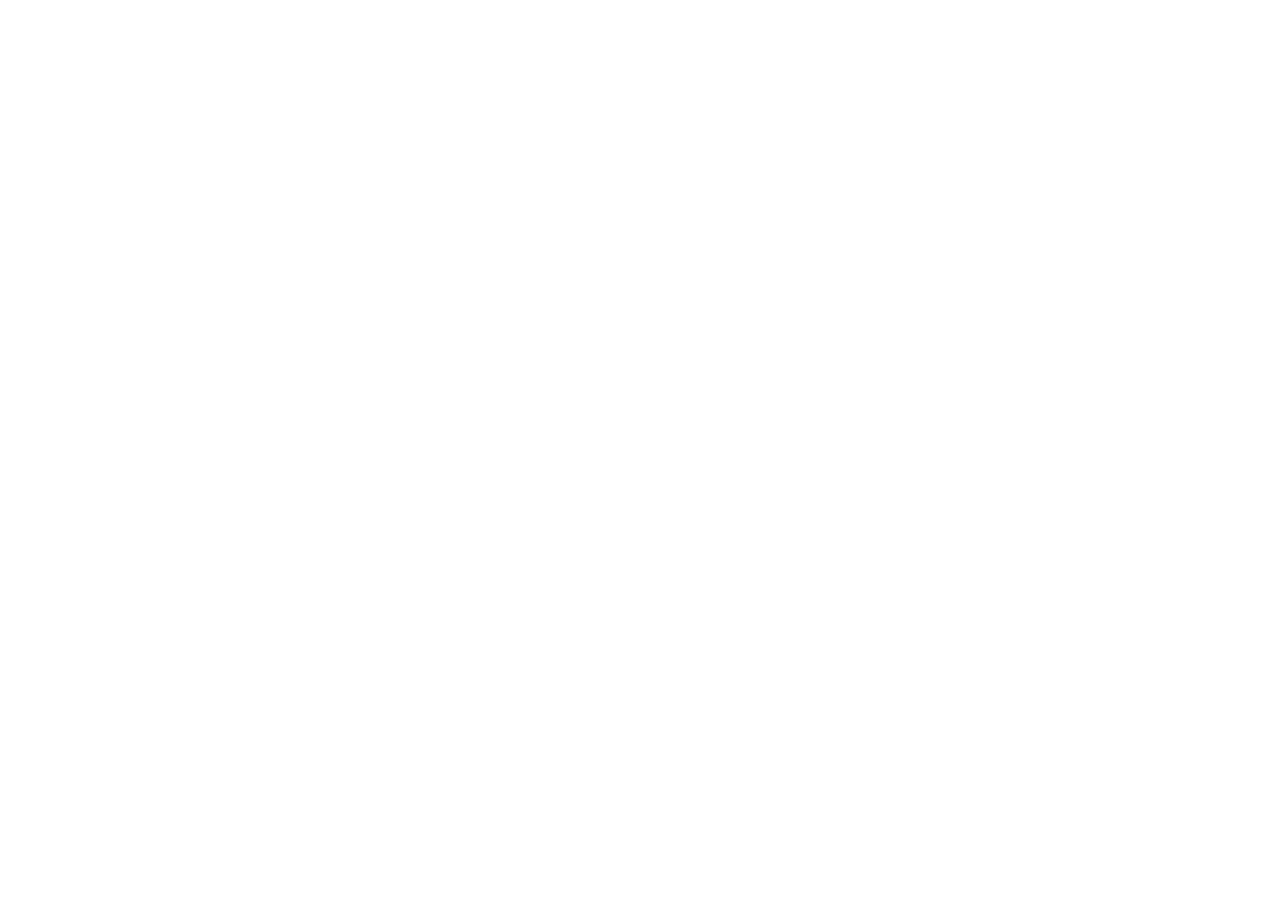
==== catalog.html @ 0eb2e056 "Создана страница каталога" ====
<!DOCTYPE html>
<html lang="ru">
<head>
    <meta charset="UTF-8">
    <title>Техномарт | Каталог</title>
</head>
<body>
    <header>

    </header>
    <main>

    </main>
    <footer>
        
    </footer>
</body>
</html>
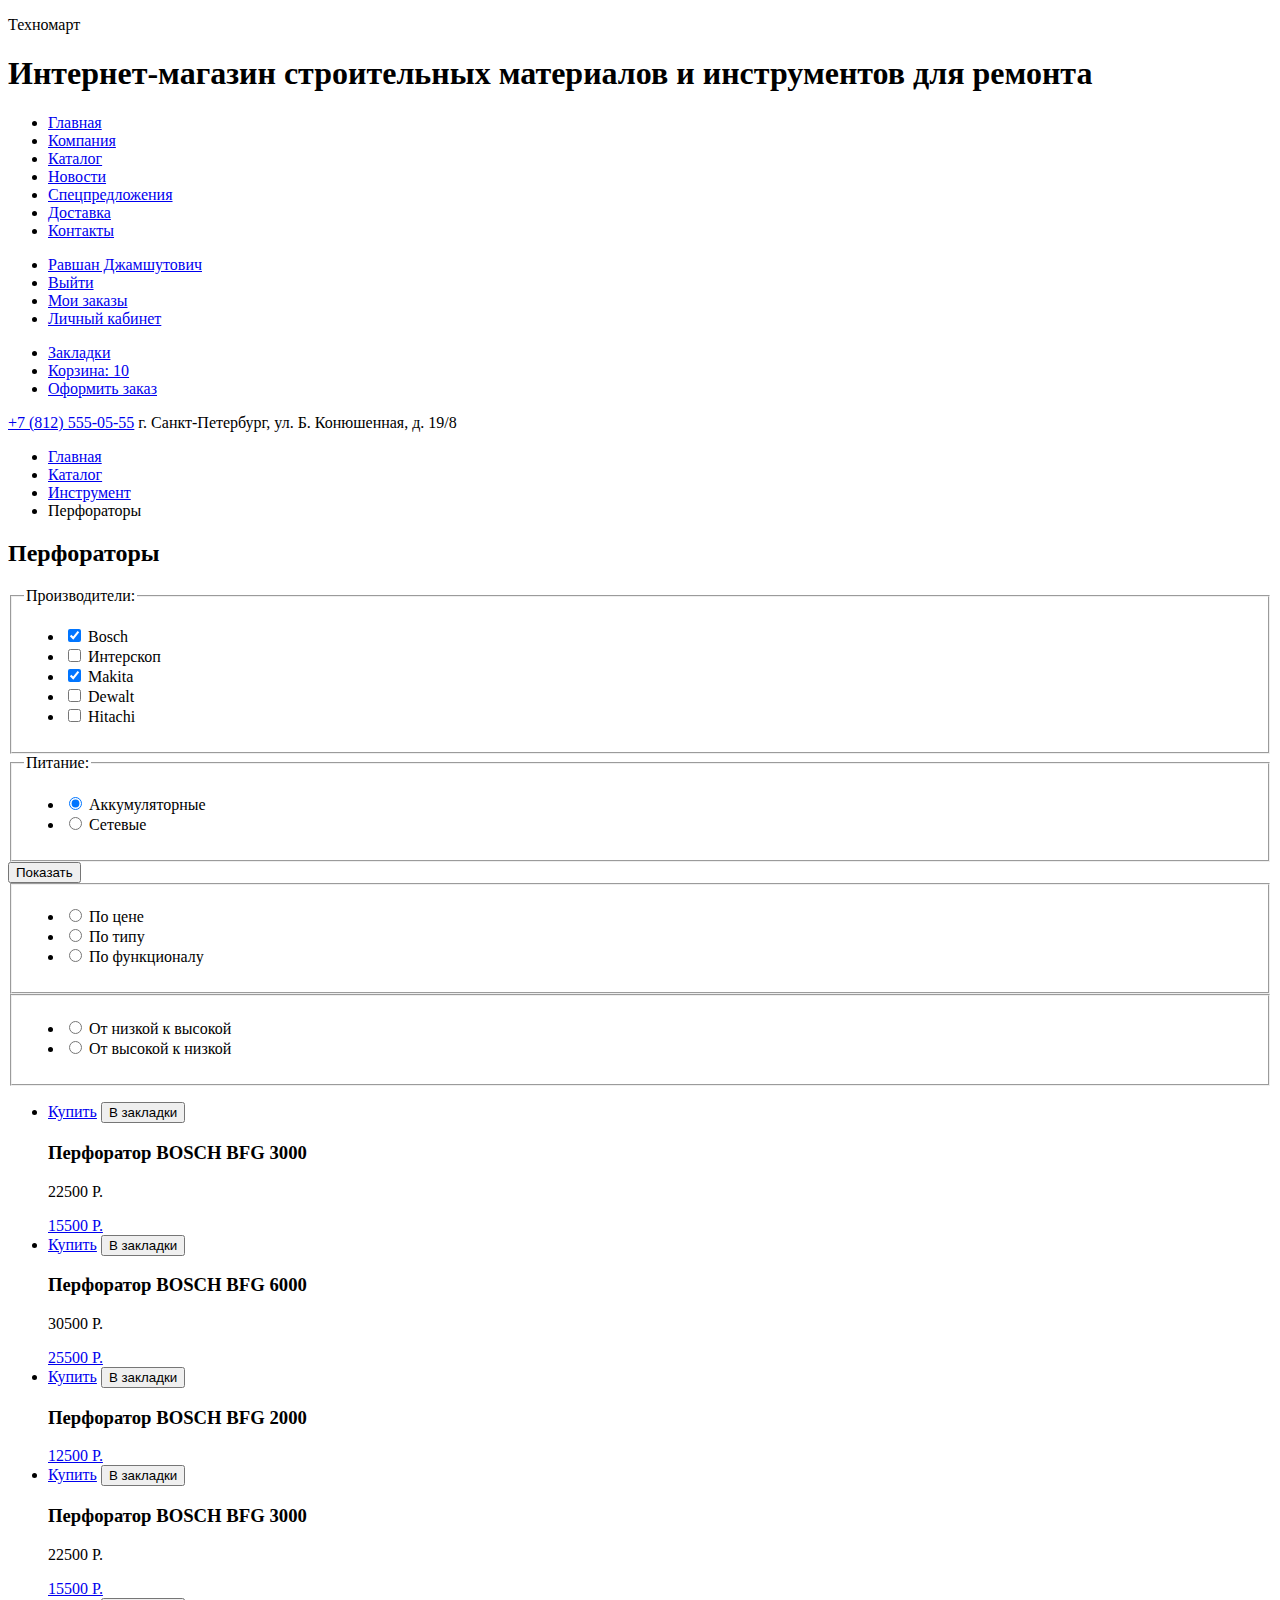
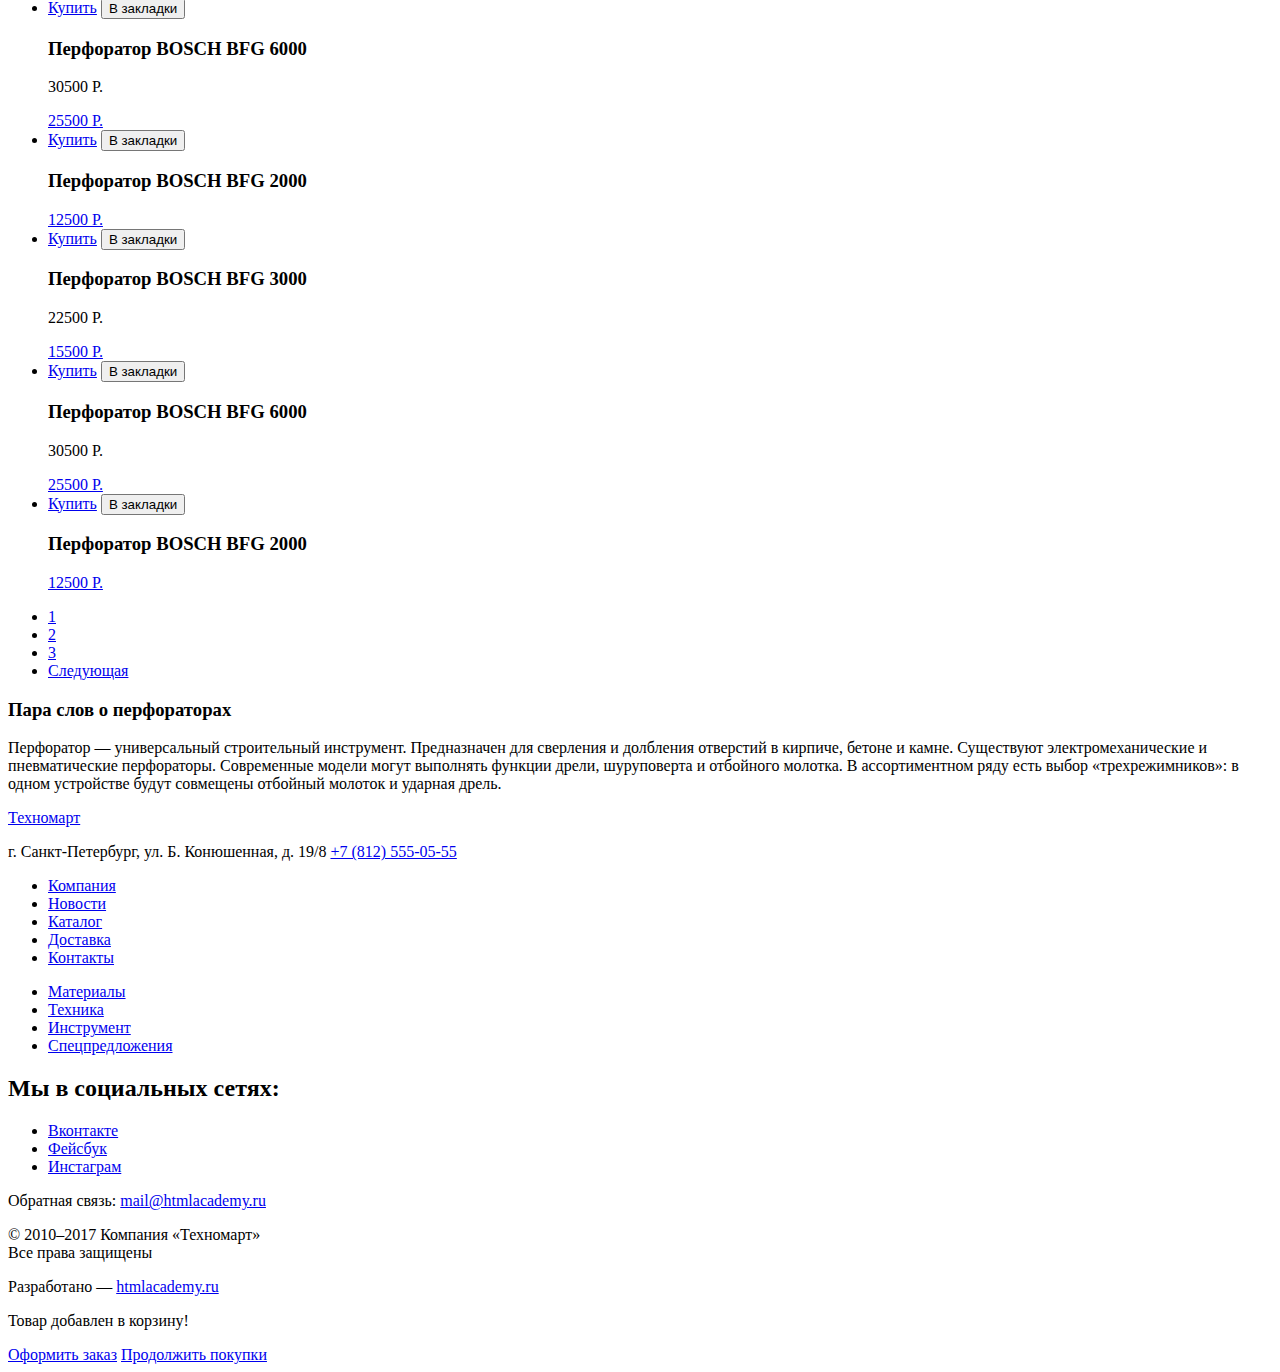
==== commit e00380a8: "Размечен каталог и модельные окна" ====
--- a/catalog.html
+++ b/catalog.html
@@ -1,18 +1,241 @@
 <!DOCTYPE html>
 <html lang="ru">
 <head>
-    <meta charset="UTF-8">
-    <title>Техномарт | Каталог</title>
+  <meta charset="UTF-8">
+  <title>Техномарт | Каталог</title>
 </head>
 <body>
-    <header>
-
-    </header>
-    <main>
-
-    </main>
-    <footer>
-        
+  <header>
+    <p>Техномарт</p> 
+    <h1 class="main-title">Интернет-магазин строительных материалов и инструментов для ремонта</h1> 
+    <!-- Search -->
+    <nav class="main-navigation">
+      <ul class="site-navigation">
+        <li class="site-navigation-item"><a href="index.html">Главная</a></li>
+        <li class="site-navigation-item"><a href="#">Компания</a></li>
+        <li class="site-navigation-item"><a href="#">Каталог</a></li>
+        <li class="site-navigation-item"><a href="#">Новости</a></li>
+        <li class="site-navigation-item"><a href="#">Спецпредложения</a></li>
+        <li class="site-navigation-item"><a href="#">Доставка</a></li>
+        <li class="site-navigation-item"><a href="#">Контакты</a></li>
+      </ul>
+      <ul class="user-navigation">
+        <li class="user-navigation-item"><a href="#">Равшан Джамшутович</a></li>
+        <li class="user-navigation-item"><a href="#">Выйти</a></li>
+        <li class="user-navigation-item"><a href="#">Мои заказы</a></li>
+        <li class="user-navigation-item"><a href="#">Личный кабинет</a></li>
+      </ul>
+      <ul class="shop-navigation">
+        <li class="shop-navigation-item"><a class="bookmarks" href="#">Закладки</a></li>
+        <li class="shop-navigation-item"><a class="basket-full" href="#">Корзина: 10</a></li>
+        <li class="shop-navigation-item"><a class="order" href="#">Оформить заказ</a></li>
+      </ul>
+    </nav>
+    <p class="header-contacts">
+        <a href="tel:+78125550555">+7 (812) 555-05-55</a>
+        г. Санкт-Петербург, ул. Б. Конюшенная, д. 19/8
+    </p>
+  </header>  
+  <main>
+    <ul class="breadcrumbs">
+      <li><a href="index.html"><span class="visually-hidden">Главная</span></a></li>
+      <li><a href="#">Каталог</a></li>
+      <li><a href="#">Инструмент</a></li>
+      <li>Перфораторы</li>
+    </ul>
+    <h2>Перфораторы</h2>
+    <form class="filter" action="https://echo.htmlacademy.ru" method="GET">
+      <fieldset class="filter-item filter-item-brands">
+        <legend>Производители:</legend>
+        <ul>
+          <li class="filter-option">
+            <input id="filter-bosch" class="input filter-input filter-input-checkbox" name="bosch" type="checkbox" checked>
+            <label class="label" for="filter-bosch">Bosch</label>
+          </li>
+          <li class="filter-option">
+            <input id="filter-interscop" class="input filter-input filter-input-checkbox" name="interscop" type="checkbox">
+            <label class="label" for="filter-interscop">Интерскоп</label>
+          </li>
+          <li class="filter-option">
+            <input id="filter-makita" class="input filter-input filter-input-checkbox" name="makita" type="checkbox" checked>
+            <label class="label" for="filter-makita">Makita</label>
+          </li>
+          <li class="filter-option">
+            <input id="filter-dewalt" class="input filter-input filter-input-checkbox" name="dewalt" type="checkbox">
+            <label class="label" for="filter-dewalt">Dewalt</label>
+          </li>
+          <li class="filter-option">
+            <input id="filter-hitachi" class="input filter-input filter-input-checkbox" name="hitachi" type="checkbox">
+            <label class="label" for="filter-hitachi">Hitachi</label>
+          </li>
+        </ul>
+      </fieldset>
+      <fieldset class="filter-item filter-item-power-src">
+        <legend>Питание:</legend>
+        <ul>
+          <li class="filter-option">
+            <input id="filter-battery" class="input filter-input filter-input-radio" name="power-src" value="battery" type="radio" checked>
+            <label for="filter-battery">Аккумуляторные</label>
+          </li>
+          <li class="filter-option">
+            <input id="filter-grid" class="input filter-input filter-input-radio" name="power-src" value="grid" type="radio">
+            <label for="filter-grid">Сетевые</label>
+          </li>
+        </ul>
+      </fieldset>
+      <button class="button filter-button">Показать</button>
+    </form>
+    <form class="sorting" action="https://echo.htmlacademy.ru" method="GET">
+      <fieldset class="sorting-item sorting-item-base">
+        <ul>
+          <li class="sorting-option">
+            <input id="sorting-price" class="input sorting-input" name="base" value="price" type="radio">
+            <label for="sorting-price">По цене</label>
+          </li>
+          <li class="sorting-option">
+            <input id="sorting-type" class="input sorting-input" name="base" value="type" type="radio">
+            <label for="sorting-type">По типу</label>
+          </li>
+          <li class="sorting-option">
+            <input id="sorting-function" class="input sorting-input" name="base" value="function" type="radio">
+            <label for="sorting-function">По функционалу</label>
+          </li>
+        </ul>
+      </fieldset>
+      <fieldset>
+        <ul>
+          <li class="sorting-option">
+            <input id="sorting-lth" class="input sorting-input" name="rate" value="lth" type="radio">
+            <label for="sorting-lth">От низкой к высокой</label>
+          </li>
+          <li class="sorting-option">
+            <input id="sorting-htl" class="input sorting-input" name="rate" value="htl" type="radio">
+            <label for="sorting-htl">От высокой к низкой</label>
+          </li>
+        </ul>
+      </fieldset>
+    </form>
+    <section class="catalog">  
+      <ul class="catalog-list">
+        <li class="catalog-item catalog-item-sail">
+          <a href="#">Купить</a>
+          <button>В закладки</button>
+          <img src="#" alt="">
+          <h3>Перфоратор BOSCH BFG 3000</h3>
+          <p>22500 Р.</p>
+          <a href="#">15500 Р.</a>
+        </li>
+        <li class="catalog-item catalog-item-sail">
+          <a href="#">Купить</a>
+          <button>В закладки</button>
+          <img src="#" alt=""><h3>Перфоратор BOSCH BFG 6000</h3>
+          <p>30500 Р.</p>
+          <a href="#">25500 Р.</a>
+        </li>
+        <li class="catalog-item catalog-item-new">
+          <a href="#">Купить</a>
+          <button>В закладки</button>
+          <img src="#" alt="">
+          <h3>Перфоратор BOSCH BFG 2000</h3>
+          <a href="#">12500 Р.</a>
+        </li>
+        <li class="catalog-item catalog-item-sail">
+          <a href="#">Купить</a>
+          <button>В закладки</button>
+          <img src="#" alt="">
+          <h3>Перфоратор BOSCH BFG 3000</h3>
+          <p>22500 Р.</p>
+          <a href="#">15500 Р.</a>
+      </li>
+        <li class="catalog-item catalog-item-sail catalog-item-new">
+          <a href="#">Купить</a>
+          <button>В закладки</button>
+          <img src="#" alt=""><h3>Перфоратор BOSCH BFG 6000</h3>
+          <p>30500 Р.</p>
+          <a href="#">25500 Р.</a>
+        </li>
+        <li class="catalog-item">
+          <a href="#">Купить</a>
+          <button>В закладки</button>
+          <img src="#" alt="">
+          <h3>Перфоратор BOSCH BFG 2000</h3>
+          <a href="#">12500 Р.</a>
+        </li>
+        <li class="catalog-item catalog-item-sail catalog-item-new">
+          <a href="#">Купить</a>
+          <button>В закладки</button>
+          <img src="#" alt="">
+          <h3>Перфоратор BOSCH BFG 3000</h3>
+          <p>22500 Р.</p>
+          <a href="#">15500 Р.</a>
+        </li>
+        <li class="catalog-item catalog-item-sail">
+          <a href="#">Купить</a>
+          <button>В закладки</button>
+          <img src="#" alt=""><h3>Перфоратор BOSCH BFG 6000</h3>
+          <p>30500 Р.</p>
+          <a href="#">25500 Р.</a>
+        </li>
+        <li class="catalog-item catalog-item-new">
+        <a href="#">Купить</a>
+        <button>В закладки</button>
+        <img src="#" alt="">
+        <h3>Перфоратор BOSCH BFG 2000</h3>
+        <a href="#">12500 Р.</a>
+        </li>
+      </ul>
+      <ul class="pagination">
+        <li class="pagination-item"><a href="#">1</a></li>
+        <li class="pagination-item"><a href="#">2</a></li>
+        <li class="pagination-item"><a href="#">3</a></li>
+        <li class="pagination-item"><a href="#">Следующая</a></li>
+      </ul>
+    </section>    
+    <article class="catalog-page-description perforators">
+      <h3>Пара слов о перфораторах</h3>
+      <p>Перфоратор — универсальный строительный инструмент. Предназначен для сверления и долбления отверстий в кирпиче, бетоне и камне. Существуют электромеханические и пневматические перфораторы. Современные модели могут выполнять функции дрели, шуруповерта и отбойного молотка. В ассортиментном ряду есть выбор «трехрежимников»: в одном устройстве будут совмещены отбойный молоток и ударная дрель.</p>
+    </article>
+  </main>
+  <footer>
+      <a href="index.html">Техномарт</a>
+      <p class="header-contacts">
+        г. Санкт-Петербург, ул. Б. Конюшенная, д. 19/8
+        <a href="tel:+78125550555">+7 (812) 555-05-55</a>
+      </p>
+      <ul class="footer-navigation-main">
+        <li class="footer-navigation-main-item"><a href="#">Компания</a></li>
+        <li class="footer-navigation-main-item"><a href="#">Новости</a></li>
+        <li class="footer-navigation-main-item"><a href="#">Каталог</a></li>
+        <li class="footer-navigation-main-item"><a href="#">Доставка</a></li>
+        <li class="footer-navigation-main-item"><a href="#">Контакты</a></li>
+      </ul>
+      <ul class="footer-navigation-highlights">
+        <li class="footer-navigation-highlights-item"><a href="#">Материалы</a></li>
+        <li class="footer-navigation-highlights-item"><a href="#">Техника</a></li>
+        <li class="footer-navigation-highlights-item"><a href="#">Инструмент</a></li>
+        <li class="footer-navigation-highlights-item"><a href="#">Спецпредложения</a></li>
+      </ul>
+      <section class="footer-socials">
+        <h2>Мы в социальных сетях:</h2>
+        <ul class="footer-socials-list">
+          <li class="footer-socials-item"><a href="#">Вконтакте</a></li>
+          <li class="footer-socials-item"><a href="#">Фейсбук</a></li>
+          <li class="footer-socials-item"><a href="#">Инстаграм</a></li>
+        </ul>
+      </section>
+      <p>
+        Обратная связь: <a href="mailto:mail@htmlacademy.ru">mail@htmlacademy.ru</a>
+      </p>
+      <p class="footer-copyright">
+          © 2010–2017 Компания «Техномарт»<br>
+          Все права защищены
+      </p>
+      <p>Разработано — <a href="https://htmlacademy.ru/intensive/htmlcss">htmlacademy.ru</a></p>
     </footer>
+    <section class="modal modal-added-good">
+      <p>Товар добавлен в корзину!</p>
+      <a href="#">Оформить заказ</a>
+      <a href="catalog.html">Продолжить покупки</a>
+    </section>
 </body>
 </html>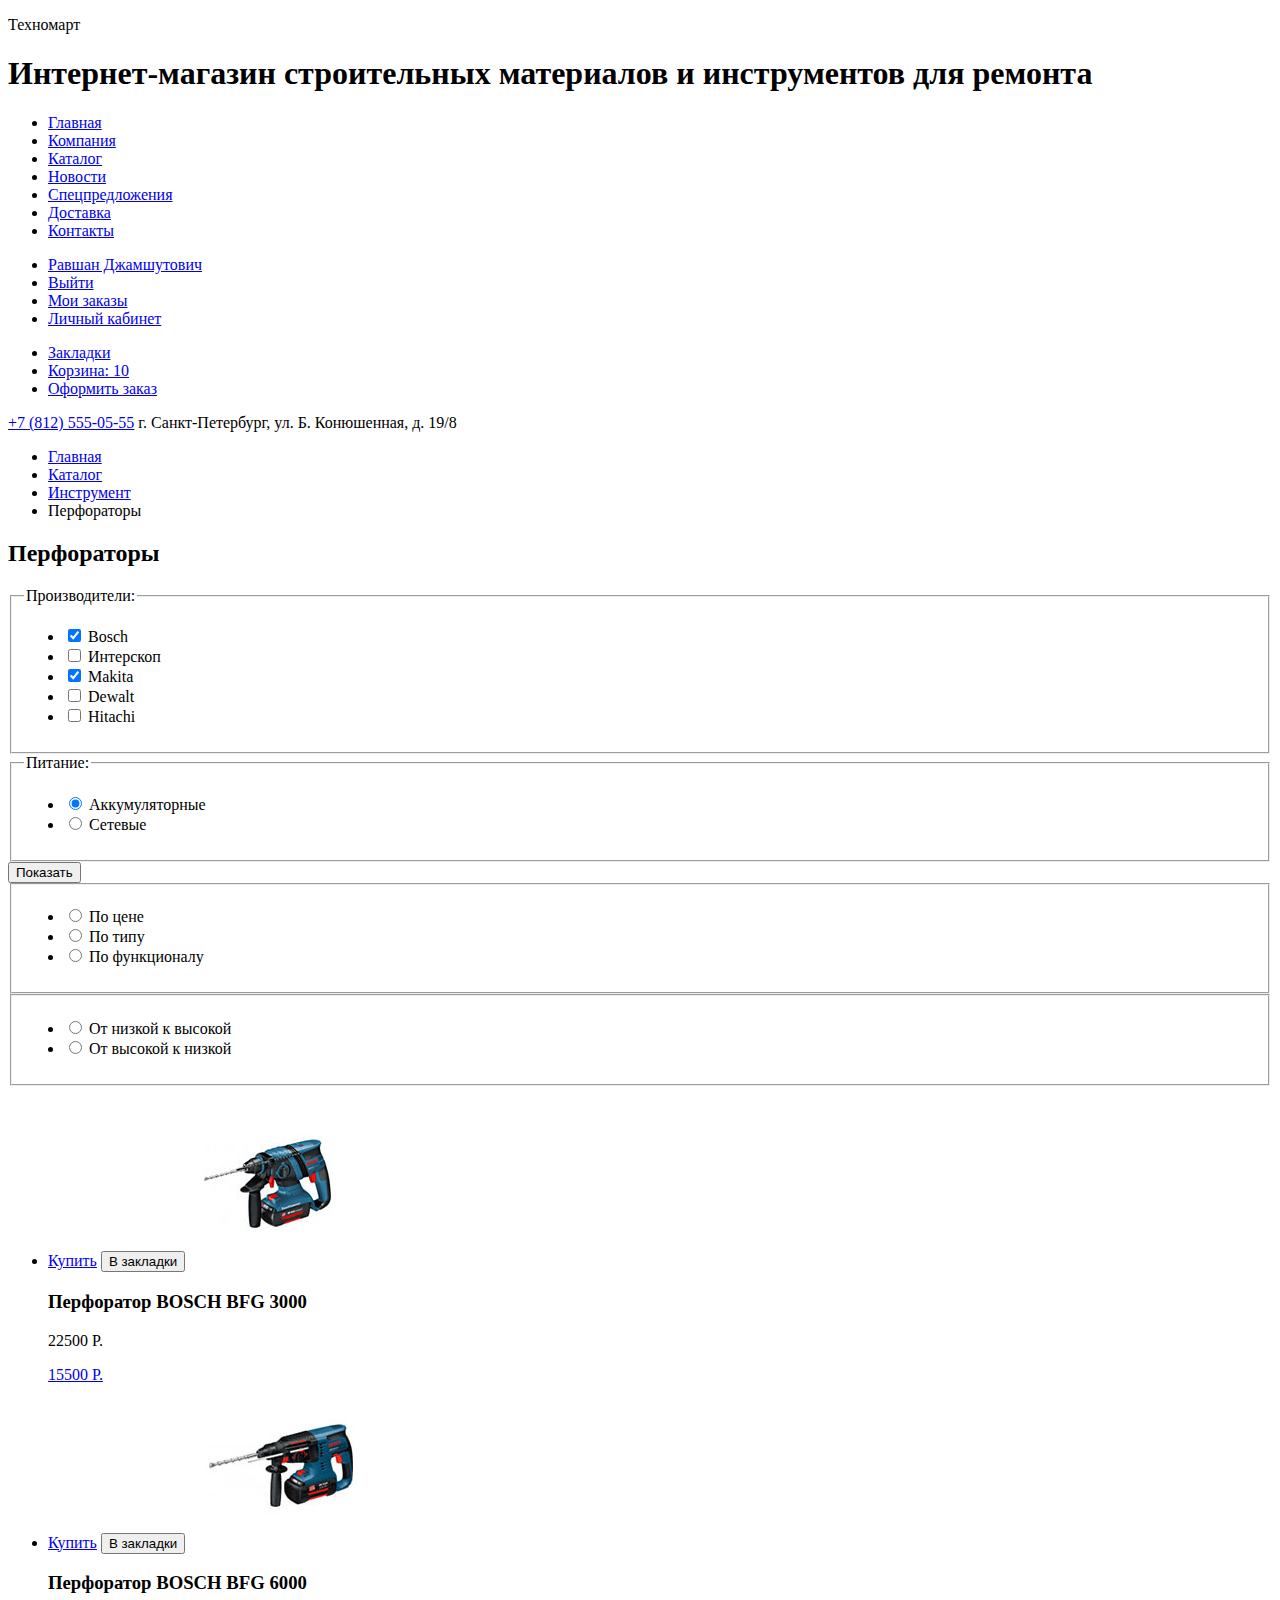
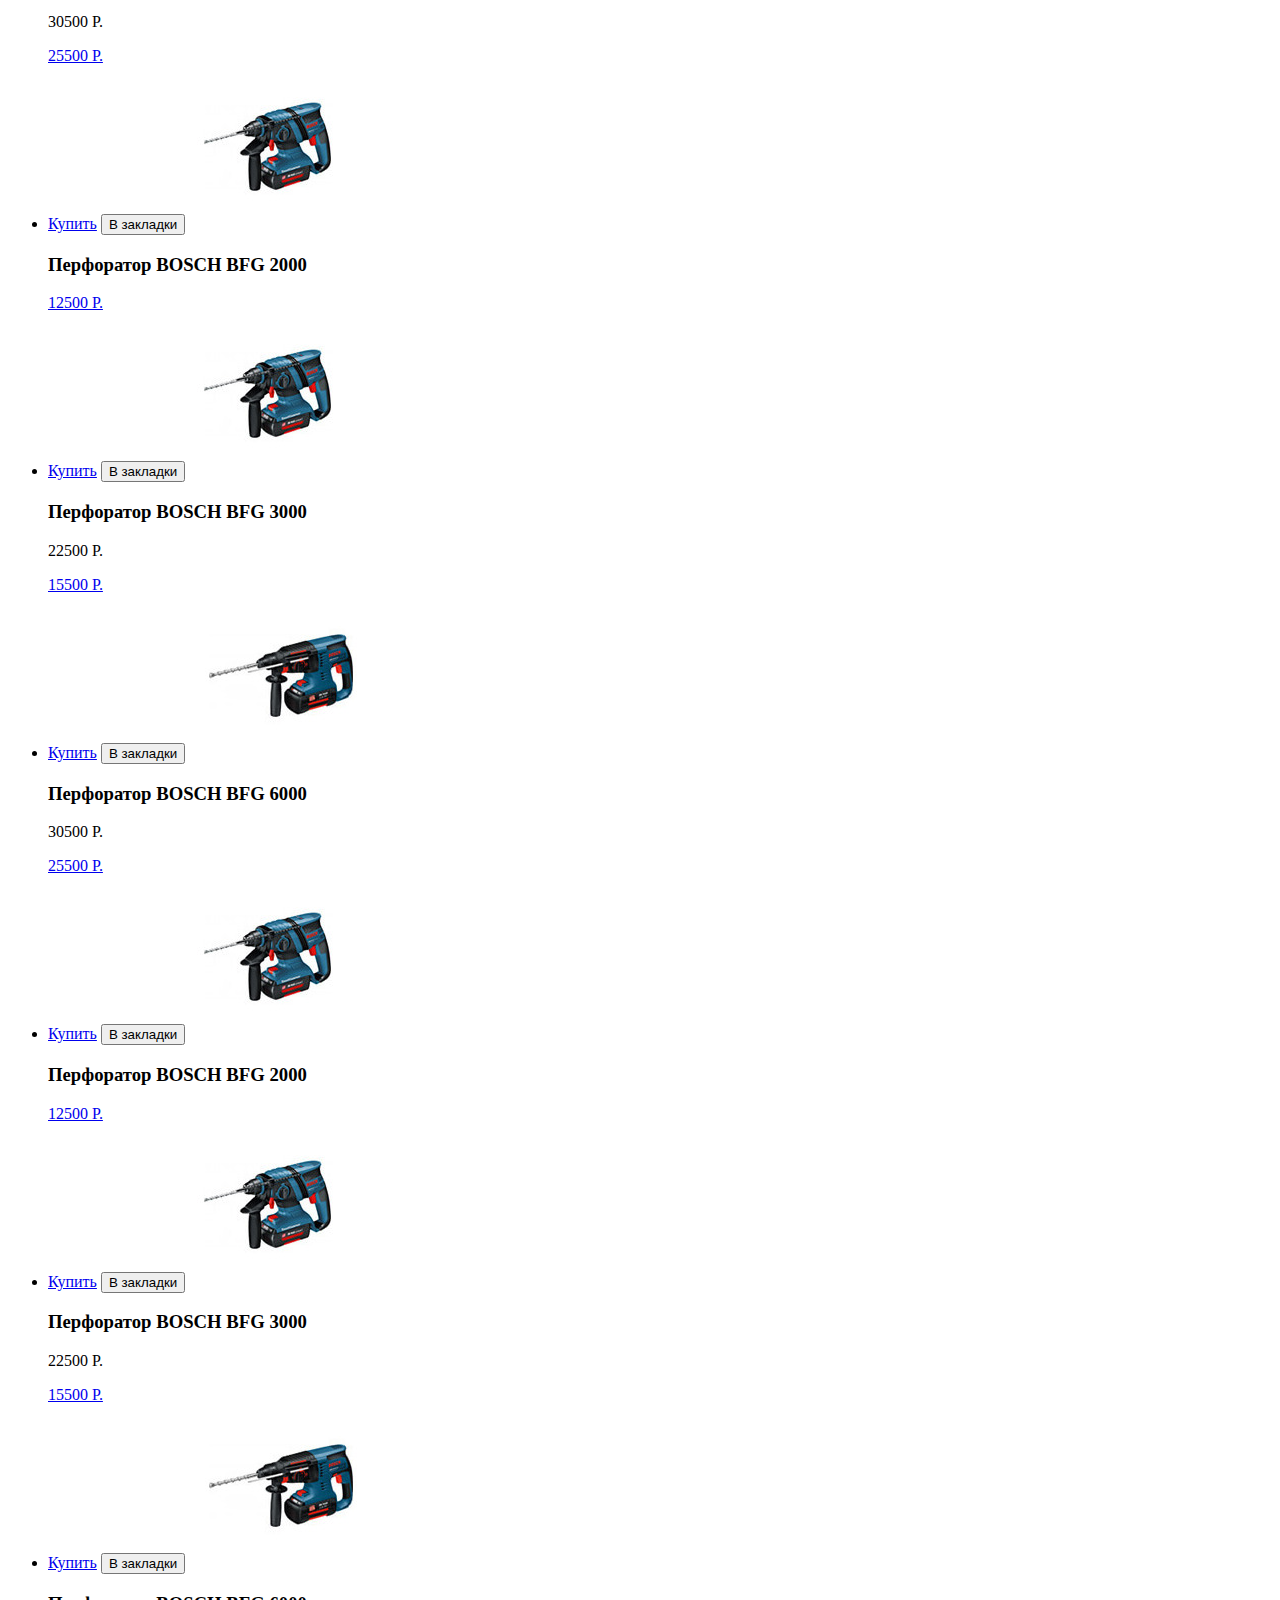
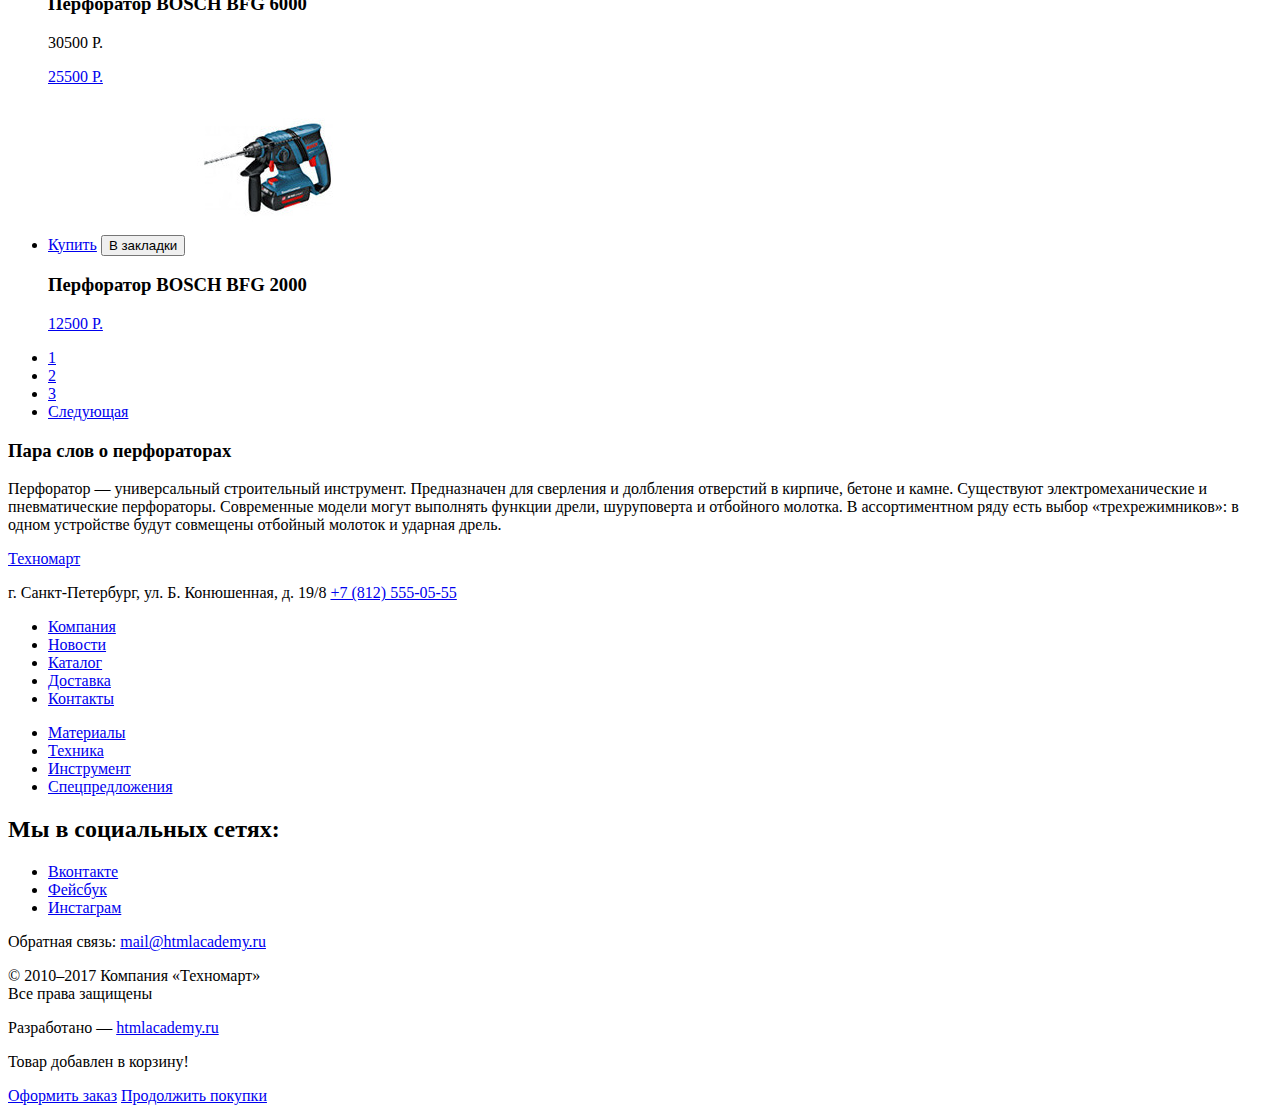
==== commit fdd86076: "Добавлены контентные изображения и директория с графикой" ====
--- a/catalog.html
+++ b/catalog.html
@@ -120,7 +120,7 @@
         <li class="catalog-item catalog-item-sail">
           <a href="#">Купить</a>
           <button>В закладки</button>
-          <img src="#" alt="">
+          <img src="img/bfg3000_.jpg" alt="Перфоратор с аккумулятором" width="184" height="164">
           <h3>Перфоратор BOSCH BFG 3000</h3>
           <p>22500 Р.</p>
           <a href="#">15500 Р.</a>
@@ -128,21 +128,22 @@
         <li class="catalog-item catalog-item-sail">
           <a href="#">Купить</a>
           <button>В закладки</button>
-          <img src="#" alt=""><h3>Перфоратор BOSCH BFG 6000</h3>
+          <img src="img/bfg6000_.jpg" alt="Перфоратор с аккумулятором" width="184" height="164">
+          <h3>Перфоратор BOSCH BFG 6000</h3>
           <p>30500 Р.</p>
           <a href="#">25500 Р.</a>
         </li>
         <li class="catalog-item catalog-item-new">
           <a href="#">Купить</a>
           <button>В закладки</button>
-          <img src="#" alt="">
+          <img src="img/bfg2000_.jpg" alt="Перфоратор с аккумулятором" width="184" height="164">
           <h3>Перфоратор BOSCH BFG 2000</h3>
           <a href="#">12500 Р.</a>
         </li>
         <li class="catalog-item catalog-item-sail">
           <a href="#">Купить</a>
           <button>В закладки</button>
-          <img src="#" alt="">
+          <img src="img/bfg3000_.jpg" alt="Перфоратор с аккумулятором" width="184" height="164">
           <h3>Перфоратор BOSCH BFG 3000</h3>
           <p>22500 Р.</p>
           <a href="#">15500 Р.</a>
@@ -150,21 +151,22 @@
         <li class="catalog-item catalog-item-sail catalog-item-new">
           <a href="#">Купить</a>
           <button>В закладки</button>
-          <img src="#" alt=""><h3>Перфоратор BOSCH BFG 6000</h3>
+          <img src="img/bfg6000_.jpg" alt="Перфоратор с аккумулятором" width="184" height="164">
+          <h3>Перфоратор BOSCH BFG 6000</h3>
           <p>30500 Р.</p>
           <a href="#">25500 Р.</a>
         </li>
         <li class="catalog-item">
           <a href="#">Купить</a>
           <button>В закладки</button>
-          <img src="#" alt="">
+          <img src="img/bfg2000_.jpg" alt="Перфоратор с аккумулятором" width="184" height="164">
           <h3>Перфоратор BOSCH BFG 2000</h3>
           <a href="#">12500 Р.</a>
         </li>
         <li class="catalog-item catalog-item-sail catalog-item-new">
           <a href="#">Купить</a>
           <button>В закладки</button>
-          <img src="#" alt="">
+          <img src="img/bfg3000_.jpg" alt="Перфоратор с аккумулятором" width="184" height="164">
           <h3>Перфоратор BOSCH BFG 3000</h3>
           <p>22500 Р.</p>
           <a href="#">15500 Р.</a>
@@ -172,14 +174,15 @@
         <li class="catalog-item catalog-item-sail">
           <a href="#">Купить</a>
           <button>В закладки</button>
-          <img src="#" alt=""><h3>Перфоратор BOSCH BFG 6000</h3>
+          <img src="img/bfg6000_.jpg" alt="Перфоратор с аккумулятором" width="184" height="164">
+          <h3>Перфоратор BOSCH BFG 6000</h3>
           <p>30500 Р.</p>
           <a href="#">25500 Р.</a>
         </li>
         <li class="catalog-item catalog-item-new">
         <a href="#">Купить</a>
         <button>В закладки</button>
-        <img src="#" alt="">
+        <img src="img/bfg2000_.jpg" alt="Перфоратор с аккумулятором" width="184" height="164">
         <h3>Перфоратор BOSCH BFG 2000</h3>
         <a href="#">12500 Р.</a>
         </li>
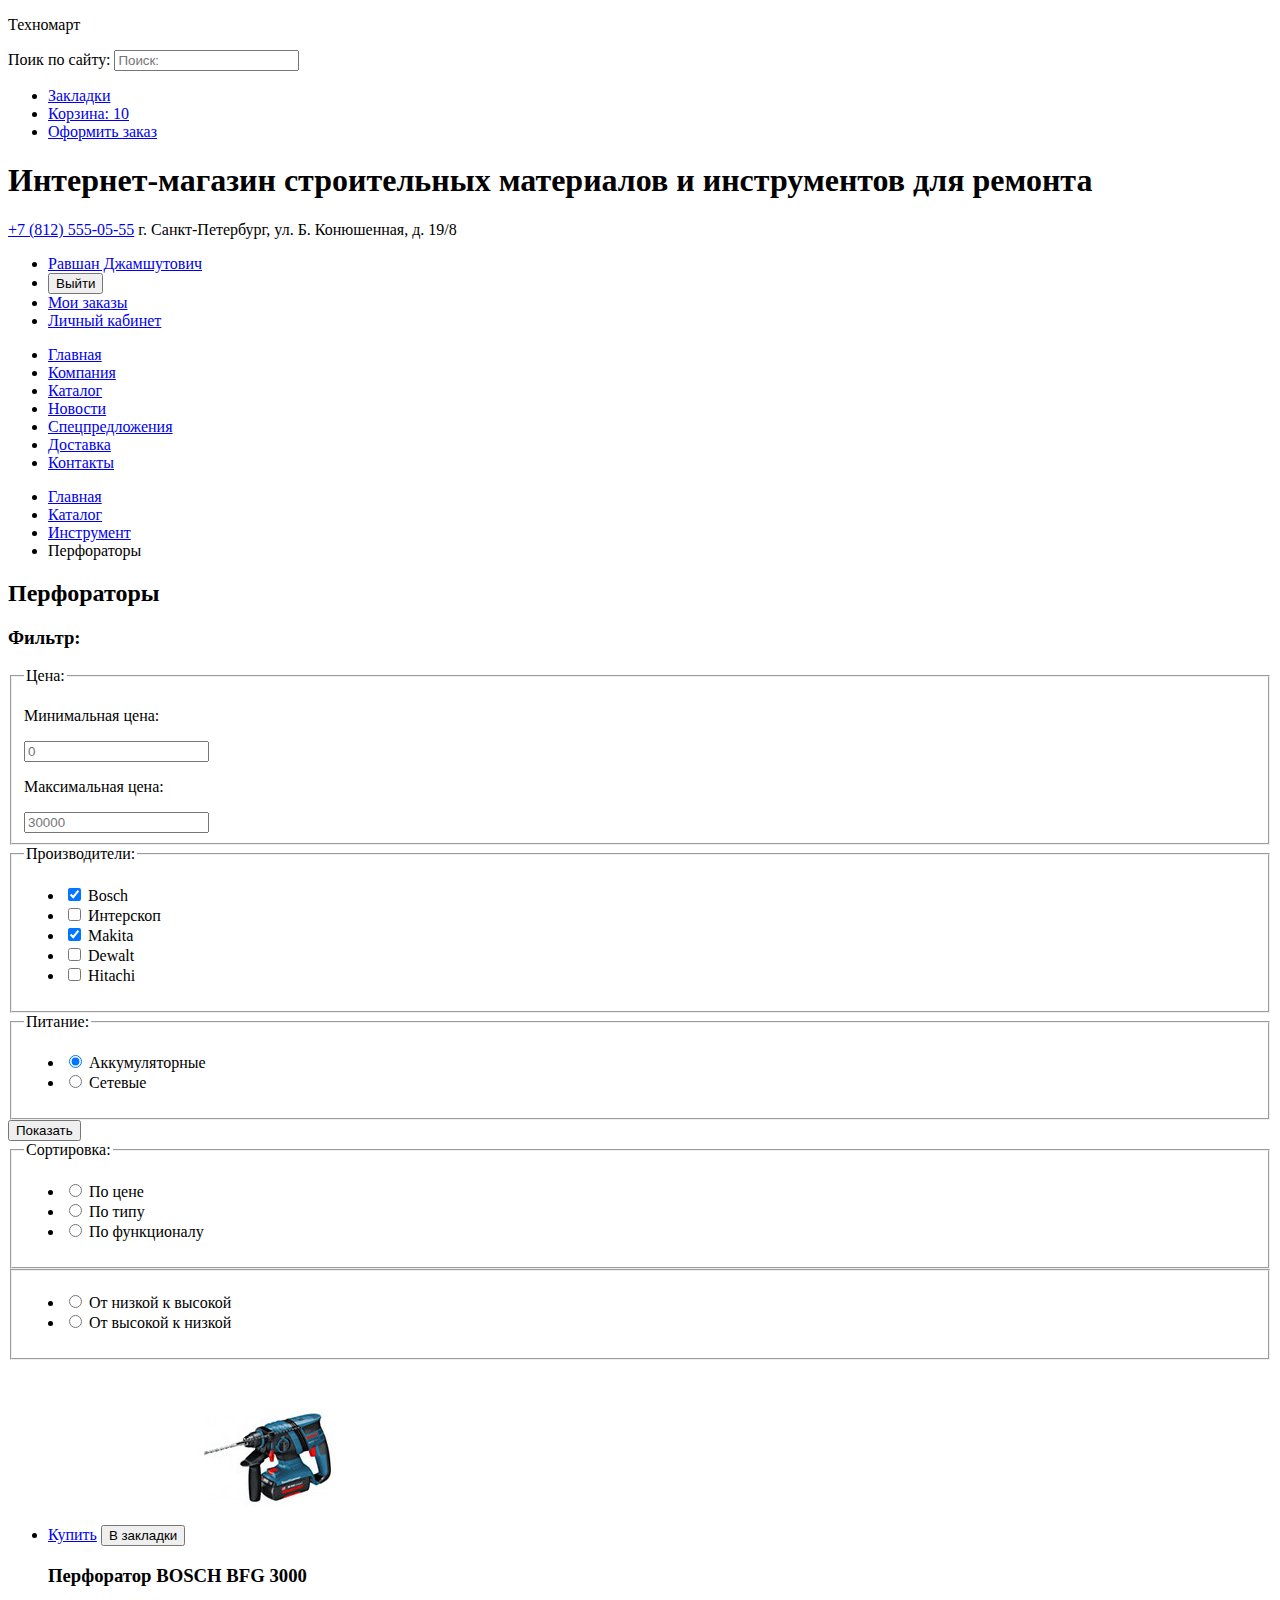
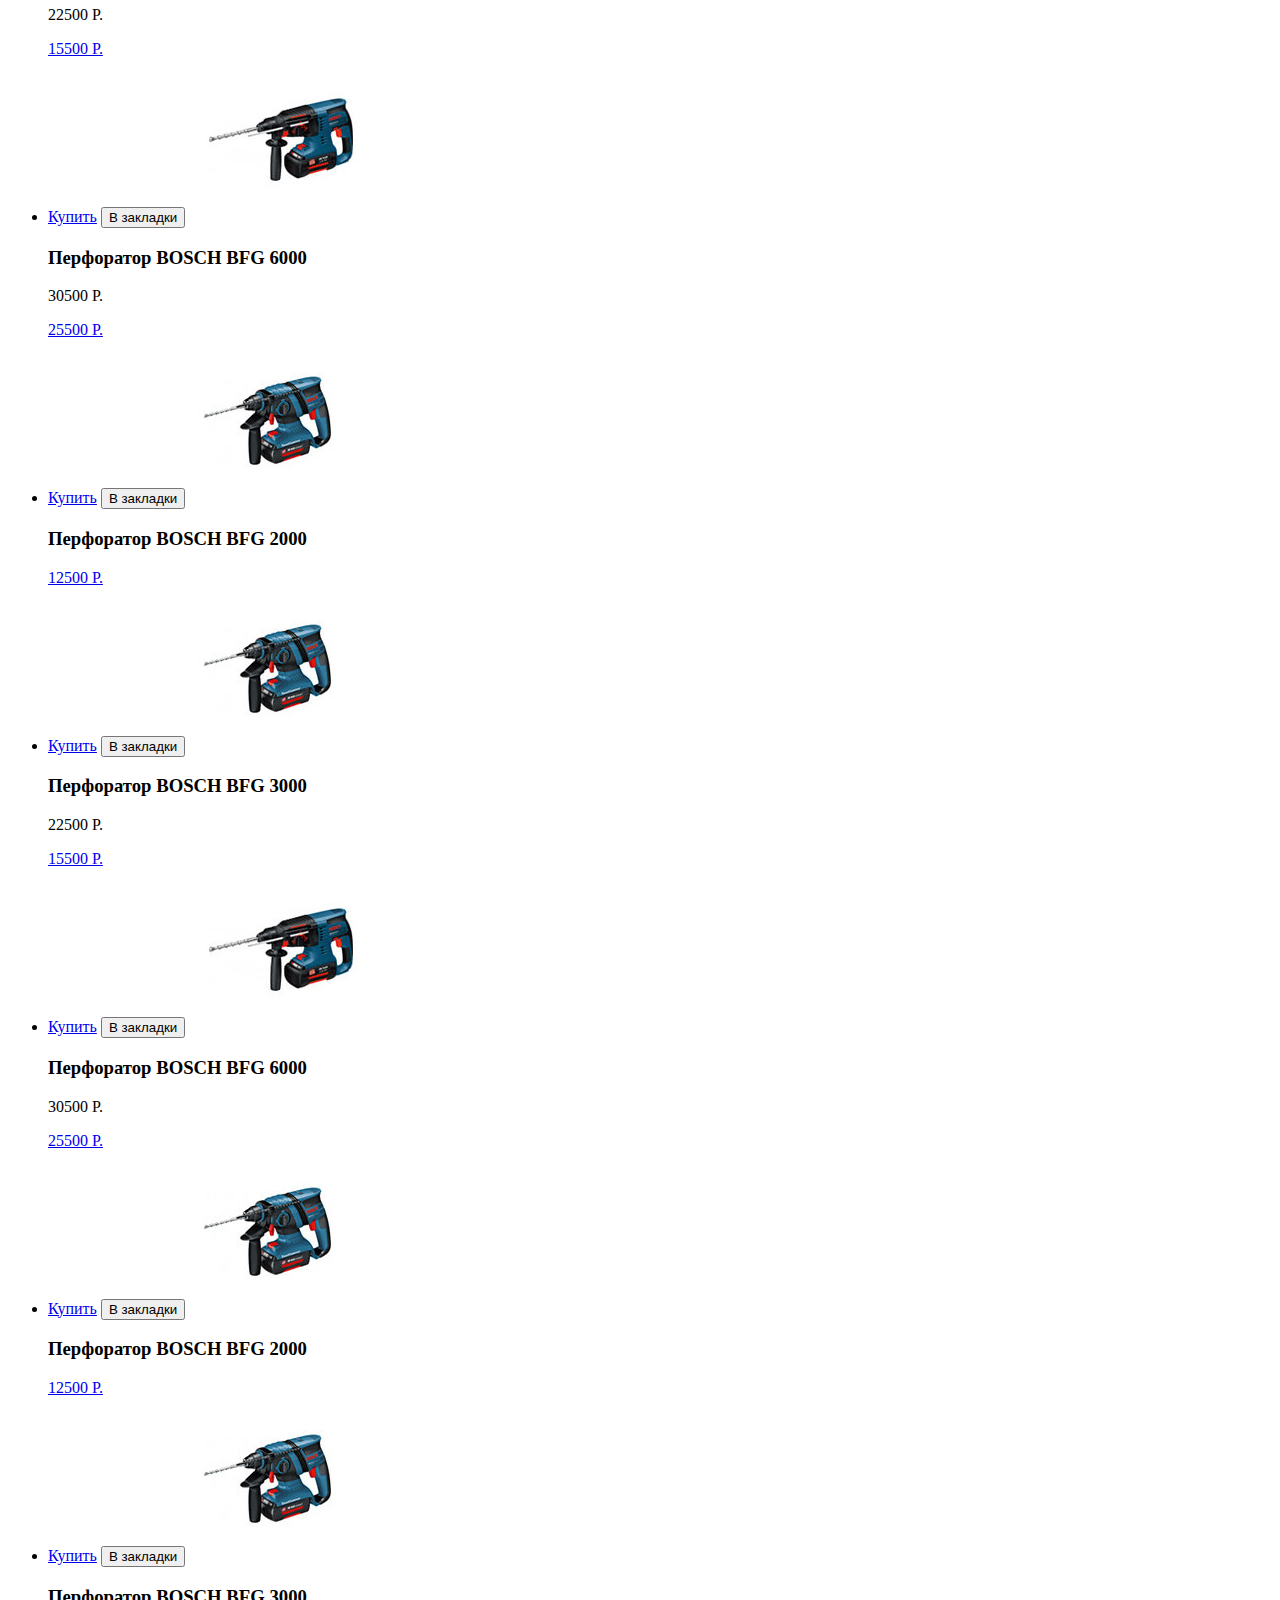
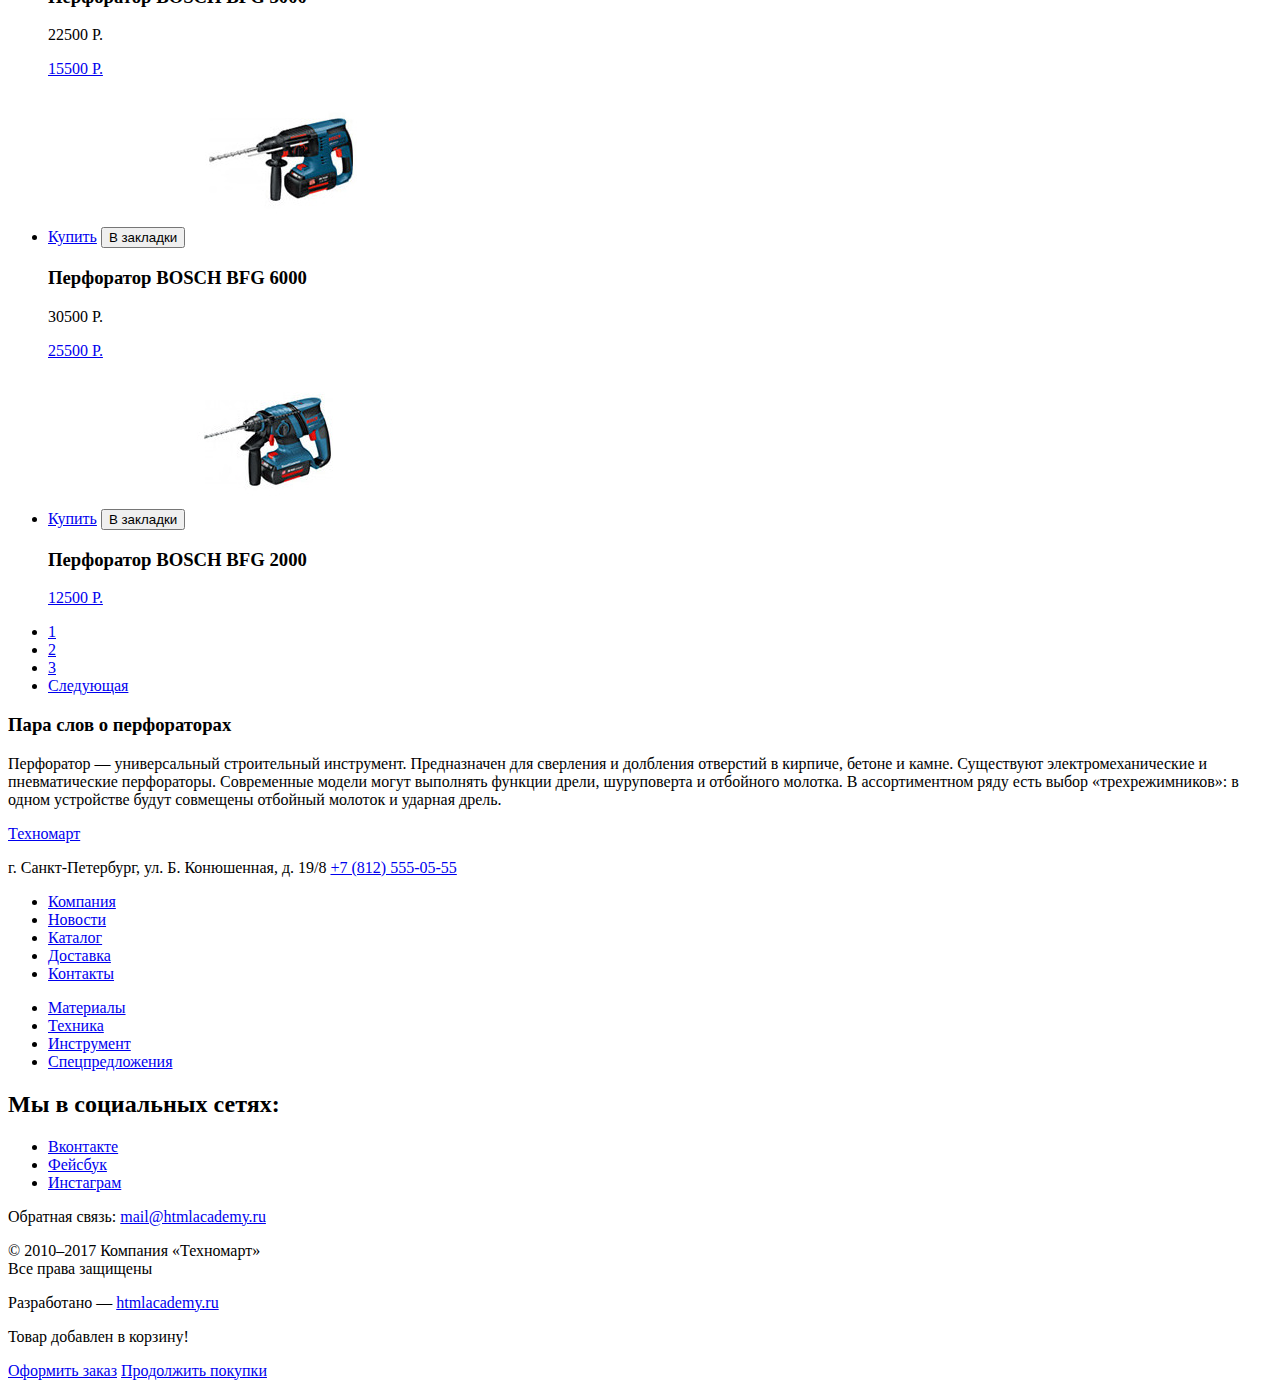
==== commit 5c1567e7: "Оптимизирована структура хедера" ====
--- a/catalog.html
+++ b/catalog.html
@@ -6,35 +6,44 @@
 </head>
 <body>
   <header>
-    <p>Техномарт</p> 
-    <h1 class="main-title">Интернет-магазин строительных материалов и инструментов для ремонта</h1> 
-    <!-- Search -->
-    <nav class="main-navigation">
-      <ul class="site-navigation">
-        <li class="site-navigation-item"><a href="index.html">Главная</a></li>
-        <li class="site-navigation-item"><a href="#">Компания</a></li>
-        <li class="site-navigation-item"><a href="#">Каталог</a></li>
-        <li class="site-navigation-item"><a href="#">Новости</a></li>
-        <li class="site-navigation-item"><a href="#">Спецпредложения</a></li>
-        <li class="site-navigation-item"><a href="#">Доставка</a></li>
-        <li class="site-navigation-item"><a href="#">Контакты</a></li>
-      </ul>
+    <div class="header-top">
+      <p class="logo">Техномарт</p> 
+      <form action="https://echo.htmlacademy.ru" method="GET">
+        <label class="visually-hidden" for="search">Поик по сайту:</label>
+        <input id="search" type="search" placeholder="Поиск:" name="q">
+      </form>
+      <ul class="shop-navigation">
+        <li class="shop-navigation-item"><a class="bookmarks" href="#">Закладки</a></li>
+        <li class="shop-navigation-item"><a class="basket" href="#">Корзина: 10</a></li>
+        <li class="shop-navigation-item"><a class="order" href="#">Оформить заказ</a></li>
+      </ul>
+    </div>
+    <div class="header-middle">
+      <h1 class="main-title">Интернет-магазин строительных материалов и инструментов для ремонта</h1> 
+      <p class="header-contacts">
+        <a href="tel:+78125550555">+7 (812) 555-05-55</a>
+        г. Санкт-Петербург, ул. Б. Конюшенная, д. 19/8
+      </p>
       <ul class="user-navigation">
         <li class="user-navigation-item"><a href="#">Равшан Джамшутович</a></li>
-        <li class="user-navigation-item"><a href="#">Выйти</a></li>
+        <li class="user-navigation-item"><button class="button" type="button">Выйти</button>
         <li class="user-navigation-item"><a href="#">Мои заказы</a></li>
         <li class="user-navigation-item"><a href="#">Личный кабинет</a></li>
       </ul>
-      <ul class="shop-navigation">
-        <li class="shop-navigation-item"><a class="bookmarks" href="#">Закладки</a></li>
-        <li class="shop-navigation-item"><a class="basket-full" href="#">Корзина: 10</a></li>
-        <li class="shop-navigation-item"><a class="order" href="#">Оформить заказ</a></li>
-      </ul>
-    </nav>
-    <p class="header-contacts">
-        <a href="tel:+78125550555">+7 (812) 555-05-55</a>
-        г. Санкт-Петербург, ул. Б. Конюшенная, д. 19/8
-    </p>
+    </div>
+    <div class="header-bottom">
+      <nav class="main-site-navigation">
+        <ul class="site-navigation">
+          <li class="site-navigation-item"><a href="#">Главная</a></li>
+          <li class="site-navigation-item"><a href="#">Компания</a></li>
+          <li class="site-navigation-item"><a href="catalog.html">Каталог</a></li>
+          <li class="site-navigation-item"><a href="#">Новости</a></li>
+          <li class="site-navigation-item"><a href="#">Спецпредложения</a></li>
+          <li class="site-navigation-item"><a href="#">Доставка</a></li>
+          <li class="site-navigation-item"><a href="#">Контакты</a></li>
+        </ul>
+      </nav>  
+    </div> 
   </header>  
   <main>
     <ul class="breadcrumbs">
@@ -45,6 +54,12 @@
     </ul>
     <h2>Перфораторы</h2>
     <form class="filter" action="https://echo.htmlacademy.ru" method="GET">
+      <h3>Фильтр:</h3>
+      <fieldset class="filter-item filter-item-price">
+        <legend>Цена:</legend>
+        <p class="visually-hidden" >Минимальная цена:</p> <input class="input filter-input" type="text" name="price-min" placeholder="0">
+        <p class="visually-hidden" >Максимальная цена:</p> <input class="input filter-input" type="text" name="price-min" placeholder="30000">
+      </fieldset>
       <fieldset class="filter-item filter-item-brands">
         <legend>Производители:</legend>
         <ul>
@@ -87,6 +102,7 @@
     </form>
     <form class="sorting" action="https://echo.htmlacademy.ru" method="GET">
       <fieldset class="sorting-item sorting-item-base">
+        <legend>Сортировка:</legend>
         <ul>
           <li class="sorting-option">
             <input id="sorting-price" class="input sorting-input" name="base" value="price" type="radio">
@@ -119,7 +135,7 @@
       <ul class="catalog-list">
         <li class="catalog-item catalog-item-sail">
           <a href="#">Купить</a>
-          <button>В закладки</button>
+          <button class="button" type="button">В закладки</button>
           <img src="img/bfg3000_.jpg" alt="Перфоратор с аккумулятором" width="184" height="164">
           <h3>Перфоратор BOSCH BFG 3000</h3>
           <p>22500 Р.</p>
@@ -127,7 +143,7 @@
         </li>
         <li class="catalog-item catalog-item-sail">
           <a href="#">Купить</a>
-          <button>В закладки</button>
+          <button class="button" type="button">В закладки</button>
           <img src="img/bfg6000_.jpg" alt="Перфоратор с аккумулятором" width="184" height="164">
           <h3>Перфоратор BOSCH BFG 6000</h3>
           <p>30500 Р.</p>
@@ -135,14 +151,14 @@
         </li>
         <li class="catalog-item catalog-item-new">
           <a href="#">Купить</a>
-          <button>В закладки</button>
+          <button class="button" type="button">В закладки</button>
           <img src="img/bfg2000_.jpg" alt="Перфоратор с аккумулятором" width="184" height="164">
           <h3>Перфоратор BOSCH BFG 2000</h3>
           <a href="#">12500 Р.</a>
         </li>
         <li class="catalog-item catalog-item-sail">
           <a href="#">Купить</a>
-          <button>В закладки</button>
+          <button class="button" type="button">В закладки</button>
           <img src="img/bfg3000_.jpg" alt="Перфоратор с аккумулятором" width="184" height="164">
           <h3>Перфоратор BOSCH BFG 3000</h3>
           <p>22500 Р.</p>
@@ -150,7 +166,7 @@
       </li>
         <li class="catalog-item catalog-item-sail catalog-item-new">
           <a href="#">Купить</a>
-          <button>В закладки</button>
+          <button class="button" type="button">В закладки</button>
           <img src="img/bfg6000_.jpg" alt="Перфоратор с аккумулятором" width="184" height="164">
           <h3>Перфоратор BOSCH BFG 6000</h3>
           <p>30500 Р.</p>
@@ -158,14 +174,14 @@
         </li>
         <li class="catalog-item">
           <a href="#">Купить</a>
-          <button>В закладки</button>
+          <button class="button" type="button">В закладки</button>
           <img src="img/bfg2000_.jpg" alt="Перфоратор с аккумулятором" width="184" height="164">
           <h3>Перфоратор BOSCH BFG 2000</h3>
           <a href="#">12500 Р.</a>
         </li>
         <li class="catalog-item catalog-item-sail catalog-item-new">
           <a href="#">Купить</a>
-          <button>В закладки</button>
+          <button class="button" type="button">В закладки</button>
           <img src="img/bfg3000_.jpg" alt="Перфоратор с аккумулятором" width="184" height="164">
           <h3>Перфоратор BOSCH BFG 3000</h3>
           <p>22500 Р.</p>
@@ -173,7 +189,7 @@
         </li>
         <li class="catalog-item catalog-item-sail">
           <a href="#">Купить</a>
-          <button>В закладки</button>
+          <button class="button" type="button">В закладки</button>
           <img src="img/bfg6000_.jpg" alt="Перфоратор с аккумулятором" width="184" height="164">
           <h3>Перфоратор BOSCH BFG 6000</h3>
           <p>30500 Р.</p>
@@ -181,7 +197,7 @@
         </li>
         <li class="catalog-item catalog-item-new">
         <a href="#">Купить</a>
-        <button>В закладки</button>
+        <button class="button" type="button">В закладки</button>
         <img src="img/bfg2000_.jpg" alt="Перфоратор с аккумулятором" width="184" height="164">
         <h3>Перфоратор BOSCH BFG 2000</h3>
         <a href="#">12500 Р.</a>
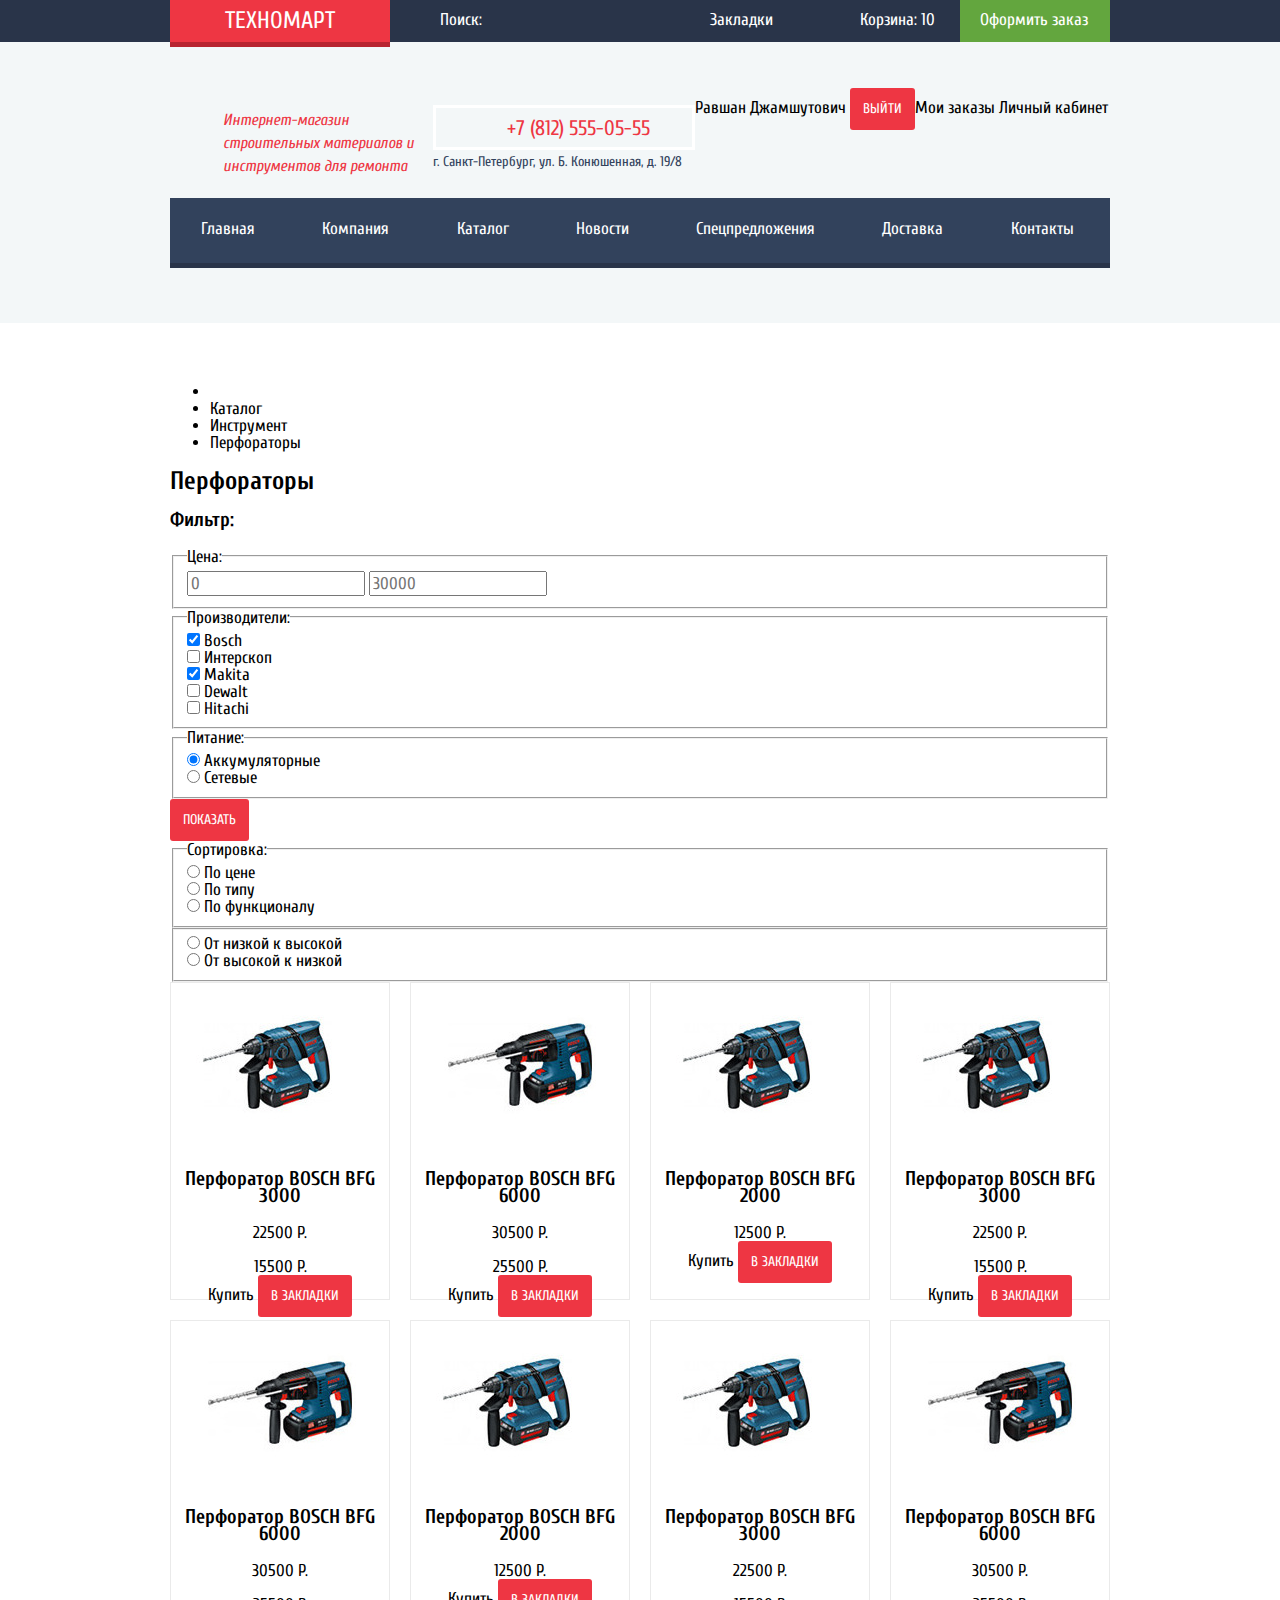
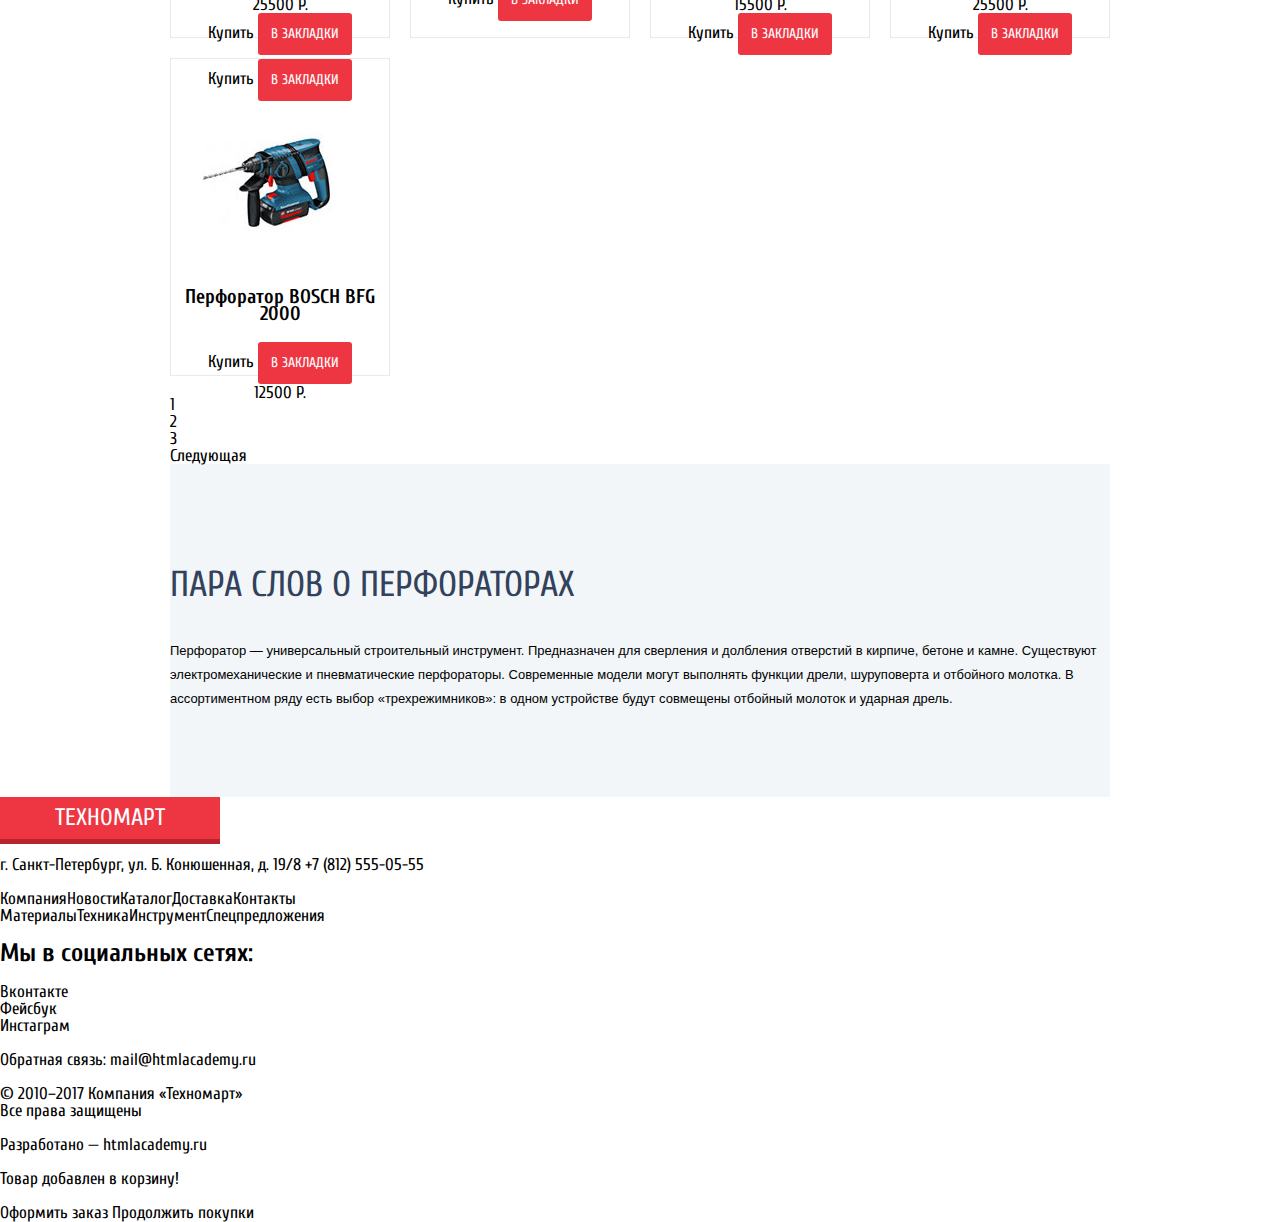
==== commit f8d6492e: "Стилизация сделана наполовину" ====
--- a/catalog.html
+++ b/catalog.html
@@ -1,260 +1,288 @@
 <!DOCTYPE html>
 <html lang="ru">
-<head>
-  <meta charset="UTF-8">
-  <title>Техномарт | Каталог</title>
-</head>
-<body>
-  <header>
-    <div class="header-top">
-      <p class="logo">Техномарт</p> 
-      <form action="https://echo.htmlacademy.ru" method="GET">
-        <label class="visually-hidden" for="search">Поик по сайту:</label>
-        <input id="search" type="search" placeholder="Поиск:" name="q">
+  <head>
+    <meta charset="UTF-8">
+    <title>Техномарт | Каталог</title>
+    <link href="https://fonts.googleapis.com/css?family=Cuprum:400,400i,700&amp;subset=cyrillic" rel="stylesheet"> 
+    <!-- font-family: 'Cuprum', sans-serif; -->
+    <link href="https://fonts.googleapis.com/css?family=PT+Sans:400,700&amp;subset=cyrillic" rel="stylesheet">
+    <!-- font-family: 'PT Sans', sans-serif; -->
+    <link href="css/normalize.css" rel="stylesheet">
+    <link href="css/style.css" rel="stylesheet">
+  </head>
+  <body class="inner-page">
+    <header class="main-header">
+      <div class="header-top">
+        <div class="wrapper">
+          <a class="link logo" href="index.html">Техномарт</a> 
+          <form class="search" action="https://echo.htmlacademy.ru" method="GET">
+            <label class="visually-hidden label" for="search">Поик по сайту:</label>
+            <input class="input" id="search" type="search" placeholder="Поиск:" name="q">
+          </form>
+          <ul class="shop-navigation">
+            <li class="shop-navigation-item"><a class="shop-navigation-link bookmarks" href="#">Закладки</a></li>
+            <li class="shop-navigation-item"><a class="shop-navigation-link basket" href="#">Корзина: 10</a></li>
+            <li class="shop-navigation-item"><a class="shop-navigation-link order" href="#">Оформить заказ</a></li>
+          </ul>
+        </div>  
+      </div>
+      <div class="header-middle wrapper">
+        <h1 class="main-title">Интернет-магазин строительных материалов и инструментов для ремонта</h1> 
+        <p class="header-contacts">
+          <a class="phone-number link" href="tel:+78125550555">+7 (812) 555-05-55</a>
+          <span class="address">г. Санкт-Петербург, ул. Б. Конюшенная, д. 19/8</span> 
+        </p>
+        <ul class="user-navigation">
+          <li class="user-navigation-item"><a href="#">Равшан Джамшутович</a></li>
+          <li class="user-navigation-item"><button class="button" type="button">Выйти</button>
+          <li class="user-navigation-item"><a href="#">Мои заказы</a></li>
+          <li class="user-navigation-item"><a href="#">Личный кабинет</a></li>
+        </ul>
+      </div>
+      <div class="header-bottom wrapper">
+        <nav class="main-site-navigation">
+          <ul class="site-navigation">
+            <li class="site-navigation-item"><a class="site-navigation-link" href="index.html">Главная</a></li>
+            <li class="site-navigation-item"><a class="site-navigation-link" href="#">Компания</a></li>
+            <li class="site-navigation-item"><a class="site-navigation-link" href="catalog.html">Каталог</a></li>
+            <li class="site-navigation-item"><a class="site-navigation-link" href="#">Новости</a></li>
+            <li class="site-navigation-item"><a class="site-navigation-link" href="#">Спецпредложения</a></li>
+            <li class="site-navigation-item"><a class="site-navigation-link" href="#">Доставка</a></li>
+            <li class="site-navigation-item"><a class="site-navigation-link" href="#">Контакты</a></li>
+          </ul>
+        </nav>  
+      </div> 
+    </header>  
+    <main class="wrapper">
+      <ul class="breadcrumbs">
+        <li><a href="index.html"><span class="visually-hidden">Главная</span></a></li>
+        <li><a href="#">Каталог</a></li>
+        <li><a href="#">Инструмент</a></li>
+        <li>Перфораторы</li>
+      </ul>
+      <h2>Перфораторы</h2>
+      <form class="filter" action="https://echo.htmlacademy.ru" method="GET">
+        <h3>Фильтр:</h3>
+        <fieldset class="filter-item filter-item-price">
+          <legend>Цена:</legend>
+          <p class="visually-hidden" >Минимальная цена:</p> <input class="input filter-input" type="text" name="price-min" placeholder="0">
+          <p class="visually-hidden" >Максимальная цена:</p> <input class="input filter-input" type="text" name="price-min" placeholder="30000">
+        </fieldset>
+        <fieldset class="filter-item filter-item-brands">
+          <legend>Производители:</legend>
+          <ul>
+            <li class="filter-option">
+              <input id="filter-bosch" class="input filter-input filter-input-checkbox" name="bosch" type="checkbox" checked>
+              <label class="label" for="filter-bosch">Bosch</label>
+            </li>
+            <li class="filter-option">
+              <input id="filter-interscop" class="input filter-input filter-input-checkbox" name="interscop" type="checkbox">
+              <label class="label" for="filter-interscop">Интерскоп</label>
+            </li>
+            <li class="filter-option">
+              <input id="filter-makita" class="input filter-input filter-input-checkbox" name="makita" type="checkbox" checked>
+              <label class="label" for="filter-makita">Makita</label>
+            </li>
+            <li class="filter-option">
+              <input id="filter-dewalt" class="input filter-input filter-input-checkbox" name="dewalt" type="checkbox">
+              <label class="label" for="filter-dewalt">Dewalt</label>
+            </li>
+            <li class="filter-option">
+              <input id="filter-hitachi" class="input filter-input filter-input-checkbox" name="hitachi" type="checkbox">
+              <label class="label" for="filter-hitachi">Hitachi</label>
+            </li>
+          </ul>
+        </fieldset>
+        <fieldset class="filter-item filter-item-power-src">
+          <legend>Питание:</legend>
+          <ul>
+            <li class="filter-option">
+              <input id="filter-battery" class="input filter-input filter-input-radio" name="power-src" value="battery" type="radio" checked>
+              <label for="filter-battery">Аккумуляторные</label>
+            </li>
+            <li class="filter-option">
+              <input id="filter-grid" class="input filter-input filter-input-radio" name="power-src" value="grid" type="radio">
+              <label for="filter-grid">Сетевые</label>
+            </li>
+          </ul>
+        </fieldset>
+        <button class="button filter-button">Показать</button>
       </form>
-      <ul class="shop-navigation">
-        <li class="shop-navigation-item"><a class="bookmarks" href="#">Закладки</a></li>
-        <li class="shop-navigation-item"><a class="basket" href="#">Корзина: 10</a></li>
-        <li class="shop-navigation-item"><a class="order" href="#">Оформить заказ</a></li>
-      </ul>
-    </div>
-    <div class="header-middle">
-      <h1 class="main-title">Интернет-магазин строительных материалов и инструментов для ремонта</h1> 
-      <p class="header-contacts">
-        <a href="tel:+78125550555">+7 (812) 555-05-55</a>
-        г. Санкт-Петербург, ул. Б. Конюшенная, д. 19/8
-      </p>
-      <ul class="user-navigation">
-        <li class="user-navigation-item"><a href="#">Равшан Джамшутович</a></li>
-        <li class="user-navigation-item"><button class="button" type="button">Выйти</button>
-        <li class="user-navigation-item"><a href="#">Мои заказы</a></li>
-        <li class="user-navigation-item"><a href="#">Личный кабинет</a></li>
-      </ul>
-    </div>
-    <div class="header-bottom">
-      <nav class="main-site-navigation">
-        <ul class="site-navigation">
-          <li class="site-navigation-item"><a href="#">Главная</a></li>
-          <li class="site-navigation-item"><a href="#">Компания</a></li>
-          <li class="site-navigation-item"><a href="catalog.html">Каталог</a></li>
-          <li class="site-navigation-item"><a href="#">Новости</a></li>
-          <li class="site-navigation-item"><a href="#">Спецпредложения</a></li>
-          <li class="site-navigation-item"><a href="#">Доставка</a></li>
-          <li class="site-navigation-item"><a href="#">Контакты</a></li>
-        </ul>
-      </nav>  
-    </div> 
-  </header>  
-  <main>
-    <ul class="breadcrumbs">
-      <li><a href="index.html"><span class="visually-hidden">Главная</span></a></li>
-      <li><a href="#">Каталог</a></li>
-      <li><a href="#">Инструмент</a></li>
-      <li>Перфораторы</li>
-    </ul>
-    <h2>Перфораторы</h2>
-    <form class="filter" action="https://echo.htmlacademy.ru" method="GET">
-      <h3>Фильтр:</h3>
-      <fieldset class="filter-item filter-item-price">
-        <legend>Цена:</legend>
-        <p class="visually-hidden" >Минимальная цена:</p> <input class="input filter-input" type="text" name="price-min" placeholder="0">
-        <p class="visually-hidden" >Максимальная цена:</p> <input class="input filter-input" type="text" name="price-min" placeholder="30000">
-      </fieldset>
-      <fieldset class="filter-item filter-item-brands">
-        <legend>Производители:</legend>
-        <ul>
-          <li class="filter-option">
-            <input id="filter-bosch" class="input filter-input filter-input-checkbox" name="bosch" type="checkbox" checked>
-            <label class="label" for="filter-bosch">Bosch</label>
-          </li>
-          <li class="filter-option">
-            <input id="filter-interscop" class="input filter-input filter-input-checkbox" name="interscop" type="checkbox">
-            <label class="label" for="filter-interscop">Интерскоп</label>
-          </li>
-          <li class="filter-option">
-            <input id="filter-makita" class="input filter-input filter-input-checkbox" name="makita" type="checkbox" checked>
-            <label class="label" for="filter-makita">Makita</label>
-          </li>
-          <li class="filter-option">
-            <input id="filter-dewalt" class="input filter-input filter-input-checkbox" name="dewalt" type="checkbox">
-            <label class="label" for="filter-dewalt">Dewalt</label>
-          </li>
-          <li class="filter-option">
-            <input id="filter-hitachi" class="input filter-input filter-input-checkbox" name="hitachi" type="checkbox">
-            <label class="label" for="filter-hitachi">Hitachi</label>
-          </li>
-        </ul>
-      </fieldset>
-      <fieldset class="filter-item filter-item-power-src">
-        <legend>Питание:</legend>
-        <ul>
-          <li class="filter-option">
-            <input id="filter-battery" class="input filter-input filter-input-radio" name="power-src" value="battery" type="radio" checked>
-            <label for="filter-battery">Аккумуляторные</label>
-          </li>
-          <li class="filter-option">
-            <input id="filter-grid" class="input filter-input filter-input-radio" name="power-src" value="grid" type="radio">
-            <label for="filter-grid">Сетевые</label>
-          </li>
-        </ul>
-      </fieldset>
-      <button class="button filter-button">Показать</button>
-    </form>
-    <form class="sorting" action="https://echo.htmlacademy.ru" method="GET">
-      <fieldset class="sorting-item sorting-item-base">
-        <legend>Сортировка:</legend>
-        <ul>
-          <li class="sorting-option">
-            <input id="sorting-price" class="input sorting-input" name="base" value="price" type="radio">
-            <label for="sorting-price">По цене</label>
-          </li>
-          <li class="sorting-option">
-            <input id="sorting-type" class="input sorting-input" name="base" value="type" type="radio">
-            <label for="sorting-type">По типу</label>
-          </li>
-          <li class="sorting-option">
-            <input id="sorting-function" class="input sorting-input" name="base" value="function" type="radio">
-            <label for="sorting-function">По функционалу</label>
-          </li>
-        </ul>
-      </fieldset>
-      <fieldset>
-        <ul>
-          <li class="sorting-option">
-            <input id="sorting-lth" class="input sorting-input" name="rate" value="lth" type="radio">
-            <label for="sorting-lth">От низкой к высокой</label>
-          </li>
-          <li class="sorting-option">
-            <input id="sorting-htl" class="input sorting-input" name="rate" value="htl" type="radio">
-            <label for="sorting-htl">От высокой к низкой</label>
-          </li>
-        </ul>
-      </fieldset>
-    </form>
-    <section class="catalog">  
-      <ul class="catalog-list">
-        <li class="catalog-item catalog-item-sail">
-          <a href="#">Купить</a>
-          <button class="button" type="button">В закладки</button>
-          <img src="img/bfg3000_.jpg" alt="Перфоратор с аккумулятором" width="184" height="164">
-          <h3>Перфоратор BOSCH BFG 3000</h3>
-          <p>22500 Р.</p>
-          <a href="#">15500 Р.</a>
-        </li>
-        <li class="catalog-item catalog-item-sail">
-          <a href="#">Купить</a>
-          <button class="button" type="button">В закладки</button>
-          <img src="img/bfg6000_.jpg" alt="Перфоратор с аккумулятором" width="184" height="164">
-          <h3>Перфоратор BOSCH BFG 6000</h3>
-          <p>30500 Р.</p>
-          <a href="#">25500 Р.</a>
-        </li>
-        <li class="catalog-item catalog-item-new">
+      <form class="sorting" action="https://echo.htmlacademy.ru" method="GET">
+        <fieldset class="sorting-item sorting-item-base">
+          <legend>Сортировка:</legend>
+          <ul>
+            <li class="sorting-option">
+              <input id="sorting-price" class="input sorting-input" name="base" value="price" type="radio">
+              <label for="sorting-price">По цене</label>
+            </li>
+            <li class="sorting-option">
+              <input id="sorting-type" class="input sorting-input" name="base" value="type" type="radio">
+              <label for="sorting-type">По типу</label>
+            </li>
+            <li class="sorting-option">
+              <input id="sorting-function" class="input sorting-input" name="base" value="function" type="radio">
+              <label for="sorting-function">По функционалу</label>
+            </li>
+          </ul>
+        </fieldset>
+        <fieldset>
+          <ul>
+            <li class="sorting-option">
+              <input id="sorting-lth" class="input sorting-input" name="rate" value="lth" type="radio">
+              <label for="sorting-lth">От низкой к высокой</label>
+            </li>
+            <li class="sorting-option">
+              <input id="sorting-htl" class="input sorting-input" name="rate" value="htl" type="radio">
+              <label for="sorting-htl">От высокой к низкой</label>
+            </li>
+          </ul>
+        </fieldset>
+      </form>
+      <section class="catalog">  
+        <ul class="catalog-list">
+          <li class="catalog-item catalog-item-sail">
+            <img src="img/bfg3000_.jpg" alt="Перфоратор с аккумулятором" width="184" height="164">
+            <h3>Перфоратор BOSCH BFG 3000</h3>
+            <p>22500 Р.</p>
+            <a href="#">15500 Р.</a>
+            <div>
+              <a href="#">Купить</a>
+              <button class="button" type="button">В закладки</button>
+            </div>
+          </li>
+          <li class="catalog-item catalog-item-sail">
+            <img src="img/bfg6000_.jpg" alt="Перфоратор с аккумулятором" width="184" height="164">
+            <h3>Перфоратор BOSCH BFG 6000</h3>
+            <p>30500 Р.</p>
+            <a href="#">25500 Р.</a>
+            <div>
+              <a href="#">Купить</a>
+              <button class="button" type="button">В закладки</button>
+            </div>
+          </li>
+          <li class="catalog-item catalog-item-new">
+            <img src="img/bfg2000_.jpg" alt="Перфоратор с аккумулятором" width="184" height="164">
+            <h3>Перфоратор BOSCH BFG 2000</h3>
+            <a href="#">12500 Р.</a>
+            <div>
+              <a href="#">Купить</a>
+              <button class="button" type="button">В закладки</button>
+            </div>
+          </li>
+          <li class="catalog-item catalog-item-sail">
+            <img src="img/bfg3000_.jpg" alt="Перфоратор с аккумулятором" width="184" height="164">
+            <h3>Перфоратор BOSCH BFG 3000</h3>
+            <p>22500 Р.</p>
+            <a href="#">15500 Р.</a>
+            <div>
+              <a href="#">Купить</a>
+              <button class="button" type="button">В закладки</button>
+            </div>
+          </li>
+          <li class="catalog-item catalog-item-sail catalog-item-new">
+            <img src="img/bfg6000_.jpg" alt="Перфоратор с аккумулятором" width="184" height="164">
+            <h3>Перфоратор BOSCH BFG 6000</h3>
+            <p>30500 Р.</p>
+            <a href="#">25500 Р.</a>
+            <div>
+              <a href="#">Купить</a>
+              <button class="button" type="button">В закладки</button>
+            </div>
+          </li>
+          <li class="catalog-item">
+            <img src="img/bfg2000_.jpg" alt="Перфоратор с аккумулятором" width="184" height="164">
+            <h3>Перфоратор BOSCH BFG 2000</h3>
+            <a href="#">12500 Р.</a>
+            <div>
+              <a href="#">Купить</a>
+              <button class="button" type="button">В закладки</button>
+            </div>
+          </li>
+          <li class="catalog-item catalog-item-sail catalog-item-new">
+            <img src="img/bfg3000_.jpg" alt="Перфоратор с аккумулятором" width="184" height="164">
+            <h3>Перфоратор BOSCH BFG 3000</h3>
+            <p>22500 Р.</p>
+            <a href="#">15500 Р.</a>
+            <div>
+              <a href="#">Купить</a>
+              <button class="button" type="button">В закладки</button>
+            </div>
+          </li>
+          <li class="catalog-item catalog-item-sail">
+            <img src="img/bfg6000_.jpg" alt="Перфоратор с аккумулятором" width="184" height="164">
+            <h3>Перфоратор BOSCH BFG 6000</h3>
+            <p>30500 Р.</p>
+            <a href="#">25500 Р.</a>
+            <div>
+              <a href="#">Купить</a>
+              <button class="button" type="button">В закладки</button>
+            </div>
+          </li>
+          <li class="catalog-item catalog-item-new">
           <a href="#">Купить</a>
           <button class="button" type="button">В закладки</button>
           <img src="img/bfg2000_.jpg" alt="Перфоратор с аккумулятором" width="184" height="164">
           <h3>Перфоратор BOSCH BFG 2000</h3>
-          <a href="#">12500 Р.</a>
+            <div>
+              <a href="#">Купить</a>
+              <button class="button" type="button">В закладки</button>
+            </div> <a href="#">12500 Р.</a>
+          
         </li>
-        <li class="catalog-item catalog-item-sail">
-          <a href="#">Купить</a>
-          <button class="button" type="button">В закладки</button>
-          <img src="img/bfg3000_.jpg" alt="Перфоратор с аккумулятором" width="184" height="164">
-          <h3>Перфоратор BOSCH BFG 3000</h3>
-          <p>22500 Р.</p>
-          <a href="#">15500 Р.</a>
-      </li>
-        <li class="catalog-item catalog-item-sail catalog-item-new">
-          <a href="#">Купить</a>
-          <button class="button" type="button">В закладки</button>
-          <img src="img/bfg6000_.jpg" alt="Перфоратор с аккумулятором" width="184" height="164">
-          <h3>Перфоратор BOSCH BFG 6000</h3>
-          <p>30500 Р.</p>
-          <a href="#">25500 Р.</a>
-        </li>
-        <li class="catalog-item">
-          <a href="#">Купить</a>
-          <button class="button" type="button">В закладки</button>
-          <img src="img/bfg2000_.jpg" alt="Перфоратор с аккумулятором" width="184" height="164">
-          <h3>Перфоратор BOSCH BFG 2000</h3>
-          <a href="#">12500 Р.</a>
-        </li>
-        <li class="catalog-item catalog-item-sail catalog-item-new">
-          <a href="#">Купить</a>
-          <button class="button" type="button">В закладки</button>
-          <img src="img/bfg3000_.jpg" alt="Перфоратор с аккумулятором" width="184" height="164">
-          <h3>Перфоратор BOSCH BFG 3000</h3>
-          <p>22500 Р.</p>
-          <a href="#">15500 Р.</a>
-        </li>
-        <li class="catalog-item catalog-item-sail">
-          <a href="#">Купить</a>
-          <button class="button" type="button">В закладки</button>
-          <img src="img/bfg6000_.jpg" alt="Перфоратор с аккумулятором" width="184" height="164">
-          <h3>Перфоратор BOSCH BFG 6000</h3>
-          <p>30500 Р.</p>
-          <a href="#">25500 Р.</a>
-        </li>
-        <li class="catalog-item catalog-item-new">
-        <a href="#">Купить</a>
-        <button class="button" type="button">В закладки</button>
-        <img src="img/bfg2000_.jpg" alt="Перфоратор с аккумулятором" width="184" height="164">
-        <h3>Перфоратор BOSCH BFG 2000</h3>
-        <a href="#">12500 Р.</a>
-        </li>
-      </ul>
-      <ul class="pagination">
-        <li class="pagination-item"><a href="#">1</a></li>
-        <li class="pagination-item"><a href="#">2</a></li>
-        <li class="pagination-item"><a href="#">3</a></li>
-        <li class="pagination-item"><a href="#">Следующая</a></li>
-      </ul>
-    </section>    
-    <article class="catalog-page-description perforators">
-      <h3>Пара слов о перфораторах</h3>
-      <p>Перфоратор — универсальный строительный инструмент. Предназначен для сверления и долбления отверстий в кирпиче, бетоне и камне. Существуют электромеханические и пневматические перфораторы. Современные модели могут выполнять функции дрели, шуруповерта и отбойного молотка. В ассортиментном ряду есть выбор «трехрежимников»: в одном устройстве будут совмещены отбойный молоток и ударная дрель.</p>
-    </article>
-  </main>
-  <footer>
-      <a href="index.html">Техномарт</a>
-      <p class="header-contacts">
-        г. Санкт-Петербург, ул. Б. Конюшенная, д. 19/8
-        <a href="tel:+78125550555">+7 (812) 555-05-55</a>
-      </p>
-      <ul class="footer-navigation-main">
-        <li class="footer-navigation-main-item"><a href="#">Компания</a></li>
-        <li class="footer-navigation-main-item"><a href="#">Новости</a></li>
-        <li class="footer-navigation-main-item"><a href="#">Каталог</a></li>
-        <li class="footer-navigation-main-item"><a href="#">Доставка</a></li>
-        <li class="footer-navigation-main-item"><a href="#">Контакты</a></li>
-      </ul>
-      <ul class="footer-navigation-highlights">
-        <li class="footer-navigation-highlights-item"><a href="#">Материалы</a></li>
-        <li class="footer-navigation-highlights-item"><a href="#">Техника</a></li>
-        <li class="footer-navigation-highlights-item"><a href="#">Инструмент</a></li>
-        <li class="footer-navigation-highlights-item"><a href="#">Спецпредложения</a></li>
-      </ul>
-      <section class="footer-socials">
-        <h2>Мы в социальных сетях:</h2>
-        <ul class="footer-socials-list">
-          <li class="footer-socials-item"><a href="#">Вконтакте</a></li>
-          <li class="footer-socials-item"><a href="#">Фейсбук</a></li>
-          <li class="footer-socials-item"><a href="#">Инстаграм</a></li>
-        </ul>
+        </ul>
+        <ul class="pagination">
+          <li class="pagination-item"><a href="#">1</a></li>
+          <li class="pagination-item"><a href="#">2</a></li>
+          <li class="pagination-item"><a href="#">3</a></li>
+          <li class="pagination-item"><a href="#">Следующая</a></li>
+        </ul>
+      </section>    
+      <article class="text-content catalog-page-description perforators">
+        <h3>Пара слов о перфораторах</h3>
+        <p>Перфоратор — универсальный строительный инструмент. Предназначен для сверления и долбления отверстий в кирпиче, бетоне и камне. Существуют электромеханические и пневматические перфораторы. Современные модели могут выполнять функции дрели, шуруповерта и отбойного молотка. В ассортиментном ряду есть выбор «трехрежимников»: в одном устройстве будут совмещены отбойный молоток и ударная дрель.</p>
+      </article>
+    </main>
+    <footer>
+        <a class="link logo" href="index.html">Техномарт</a>
+        <p class="header-contacts">
+          г. Санкт-Петербург, ул. Б. Конюшенная, д. 19/8
+          <a href="tel:+78125550555">+7 (812) 555-05-55</a>
+        </p>
+        <ul class="footer-navigation-main">
+          <li class="footer-navigation-main-item"><a href="#">Компания</a></li>
+          <li class="footer-navigation-main-item"><a href="#">Новости</a></li>
+          <li class="footer-navigation-main-item"><a href="#">Каталог</a></li>
+          <li class="footer-navigation-main-item"><a href="#">Доставка</a></li>
+          <li class="footer-navigation-main-item"><a href="#">Контакты</a></li>
+        </ul>
+        <ul class="footer-navigation-highlights">
+          <li class="footer-navigation-highlights-item"><a href="#">Материалы</a></li>
+          <li class="footer-navigation-highlights-item"><a href="#">Техника</a></li>
+          <li class="footer-navigation-highlights-item"><a href="#">Инструмент</a></li>
+          <li class="footer-navigation-highlights-item"><a href="#">Спецпредложения</a></li>
+        </ul>
+        <section class="footer-socials">
+          <h2>Мы в социальных сетях:</h2>
+          <ul class="footer-socials-list">
+            <li class="footer-socials-item"><a href="#">Вконтакте</a></li>
+            <li class="footer-socials-item"><a href="#">Фейсбук</a></li>
+            <li class="footer-socials-item"><a href="#">Инстаграм</a></li>
+          </ul>
+        </section>
+        <p>
+          Обратная связь: <a href="mailto:mail@htmlacademy.ru">mail@htmlacademy.ru</a>
+        </p>
+        <p class="footer-copyright">
+            © 2010–2017 Компания «Техномарт»<br>
+            Все права защищены
+        </p>
+        <p>Разработано — <a href="https://htmlacademy.ru/intensive/htmlcss">htmlacademy.ru</a></p>
+      </footer>
+      <section class="modal modal-added-good">
+        <p>Товар добавлен в корзину!</p>
+        <a href="#">Оформить заказ</a>
+        <a href="catalog.html">Продолжить покупки</a>
       </section>
-      <p>
-        Обратная связь: <a href="mailto:mail@htmlacademy.ru">mail@htmlacademy.ru</a>
-      </p>
-      <p class="footer-copyright">
-          © 2010–2017 Компания «Техномарт»<br>
-          Все права защищены
-      </p>
-      <p>Разработано — <a href="https://htmlacademy.ru/intensive/htmlcss">htmlacademy.ru</a></p>
-    </footer>
-    <section class="modal modal-added-good">
-      <p>Товар добавлен в корзину!</p>
-      <a href="#">Оформить заказ</a>
-      <a href="catalog.html">Продолжить покупки</a>
-    </section>
-</body>
+  </body>
 </html>--- a/css/style.css
+++ b/css/style.css
@@ -0,0 +1,729 @@
+body {
+  margin: 0;
+  padding: 0;
+
+  font-family: 'Cuprum', Arial, sans-serif;
+  font-size: 17px;
+  line-height: 17px;
+  font-weight: 400;
+  color: #000000;
+
+  background-color: #ffffff;
+}
+
+a {
+  color: #000000;
+  text-decoration: none;
+}
+
+.visually-hidden/*:not(:focus):not(:active),
+.input[type="checkbox"].visually-hidden,
+.input[type="radio"].visually-hidden */ {
+  position: absolute;
+
+  width: 1px;
+  height: 1px;
+  margin: -1px;
+  padding: 0;
+  border: 0;
+
+  white-space: nowrap;
+  clip: rect(0 0 0 0);
+  overflow: hidden;
+}
+
+/* ------ Header ------ */
+/* Верх */
+
+.main-header {
+  margin-bottom: 60px;
+  padding-bottom: 60px;
+
+  color: #000000;
+
+  background-color: #F3F7F8;
+
+}
+
+.header-top {
+  color: #ffffff;
+  line-height: 18px;
+
+  background-color: #293449;
+}
+
+.wrapper {
+  width: 940px;
+  margin: 0 auto;
+}
+
+.header-top .wrapper {
+  display: flex;
+  flex-direction: row;
+}
+
+.logo {
+  display: inline-block;
+  padding: 8px 55px 8px 55px;
+
+  font-size: 24px;
+  line-height: 26px;
+  color: #ffffff;
+  text-transform: uppercase;
+
+  background-color: #ee3643;
+  box-shadow: 0 5px 0 0 #B72430;
+
+  z-index: 2;
+}
+
+.link .logo:hover, 
+.link .logo:focus {
+  text-decoration: none;
+
+  background-color: #ca2c37;
+  box-shadow: 0 5px 0 0 #9B1B25;
+}
+
+.link .logo:active {
+  text-decoration: none;
+
+  background-color: #ba2732;
+  box-shadow: 0 5px 0 0 #8F1821;
+}
+
+.search .input {
+  width: 270px;
+  padding: 11px 0 13px 50px;
+
+  font-size: inherit;
+  line-height: inherit;
+  color: #ffffff;
+
+  background-color:inherit;
+  border: none;
+}
+
+.search .input:hover,
+.shop-navigation-link:hover,
+.shop-navigation-link:focus  {
+  background-color: #212a3a;
+}
+
+.search .input:focus {
+  color: #000000;
+
+  background-color: #ffffff;
+}
+
+.search .input::placeholder {
+  color: #ffffff;
+}
+
+::-moz-placeholder {
+  opacity: 1;
+}
+
+.shop-navigation {
+  display: flex;
+  flex-direction: row;
+
+  margin: 0;
+  padding: 0;
+
+  list-style: none;
+}
+
+.shop-navigation-link {
+  display: block;
+  box-sizing: border-box;
+  min-width: 150px;
+  min-height: 42px;
+  padding: 11px 0 13px 50px;
+
+  color: #ffffff;
+}
+
+.shop-navigation-link.order {
+  padding-left: 20px; 
+}
+
+.shop-navigation-link:active {
+  color: rgba(255, 255, 255, 0.6);
+
+  background-color: #161d29;
+}
+
+.shop-navigation-link.order {
+  background-color: #63a63e;
+}
+
+.shop-navigation-link.order:hover,
+.shop-navigation-link.order:focus {
+  background-color: #5fbb2d;
+}
+
+.shop-navigation-link.order:active {
+  color: rgba(255, 255, 255, 0.5);
+
+  background-color: #518534;
+}
+
+/* Середина */
+.header-middle {
+  display: flex;
+
+  padding-top: 46px;
+}
+
+.main-title {
+  width: 200px;
+  padding: 10px 10px 10px 53px;
+
+  font-size: 16px;
+  line-height: 23px;
+  font-weight: 400;
+  font-style: italic;
+  vertical-align: middle;
+  color: #ee3643;
+}
+
+.phone-number {
+  display: block;
+  padding: 10px 42px 8px 71px;
+
+  font-size: 21px;
+  line-height: 21px;
+  color: #ee3643;
+
+  border: 3px solid #ffffff;
+}
+
+.address {
+  font-size: 14px;
+  line-height: 24px;
+  text-align: center;
+  color: #32425c;
+}
+
+.user-navigation {
+  margin: 0;
+  padding: 0;
+
+  list-style: none;
+}
+
+.user-navigation-item {
+  display: inline-block;
+}
+
+.user-navigation-link {
+  padding: 14px 25px 11px 25px;
+
+  font-size: 21px;
+  line-height: 21px;
+
+  background-color: #ffffff;
+}
+
+.user-navigation-link .enter {
+  padding-left: 48px;
+}
+/* Низ */
+.site-navigation {
+  display: flex;
+  justify-content: stretch;
+  margin: 0;
+  padding: 0;
+
+  color: #ffffff;
+
+  list-style: none;
+  background-color: #32425c;
+  box-shadow: 0 5px 0 0 #293449;
+}
+.site-navigation-item {
+  flex-grow: 1;
+}
+.site-navigation-link {
+  display: inline-block;
+  padding: 22px 31px 26px 31px;
+
+  color: inherit;
+}
+
+.site-navigation-link:hover,
+.site-navigation-link:focus {
+  background-color: #293449;
+}
+
+.site-navigation-link:active {
+  color: rgba(255, 255, 255, 0.5);
+
+  background-color: #1d2739;
+}
+
+/* ------ Main ------ */
+
+.button {
+  display: inline-block;
+
+  padding: 13px;
+
+  font-size: 14px;
+  font-weight: 400;
+  color: #ffffff;
+  text-transform: uppercase;
+
+  border-style: none; 
+  border-radius: 3px; 
+  background-color: #ee3643;
+}
+
+.button:hover,
+.button:focus {
+  background-color: #ca2c37;
+}
+
+.button:active {
+  background-color: #ba2732;
+}
+
+.promo {
+  margin-bottom: 53px;  
+}
+
+.slider-list {
+  margin: 0;
+  padding: 0;
+
+  list-style: none;
+}
+
+.selected-sections-list,
+.selected-benefits-list, /*Допилисть, чтобы нормально было с переполнением.*/
+.offers {
+  display: flex;
+  justify-content: space-between;
+  margin: 0;
+  padding: 0;
+
+  list-style: none;
+}
+
+.selected-sections-item,
+.selected-benefits-item {
+  width: 254px;
+  padding: 23px;
+
+  font-size: 24px;
+  line-height: 30px;
+  font-weight: 700;
+  color: #ffffff;
+
+  background-color: #ffbf47;
+}
+
+.selected-sections-item h3,
+.selected-benefits-item h3 {
+  margin: 0;
+}
+
+.selected-sections-item.tools {
+  background-color: #3bbce3;
+}
+
+.selected-sections-item.machinery {
+  background-color: #dc91d8;
+}
+
+
+.selected-sections-link,
+.selected-benefits-link {
+  background-color: rgba(0, 0, 0, 0.1);
+}
+
+.selected-sections-link:hover,
+.selected-sections-link:focus,
+.selected-benefits-link:hover,
+.selected-benefits-link:focus {
+  background-color: rgba(0, 0, 0, 0.2);
+}
+
+.selected-sections-link:active,
+.selected-benefits-link:active {
+  background-color: rgba(0, 0, 0, 0.3);
+}
+
+.selected-benefits-list {
+  flex-direction: column;
+}
+
+.bestsellers-header,
+.popular-brands-header {
+  display: flex;
+  justify-content: space-between;
+  align-items: center;
+
+  min-height: 90px; 
+  margin-bottom: 20px;
+  padding: 0 24px 2px 30px; 
+
+  background-color: #f9f5f0;
+}
+
+.bestsellers-header h2,
+.popular-brands-header h2 {
+  font-size: 30px;
+  line-height: 30px;
+  text-transform: uppercase;
+  font-weight: 400;
+  color: #32425c;
+} 
+
+.popular-brands {
+  margin-bottom: 65px;  
+}
+.popular-brands-list {
+  display: flex;
+  flex-wrap: wrap;
+  margin: 0 0 0 -20px;
+  padding: 0;
+
+  list-style: none;
+}
+.popular-brands-link {
+  display: inline-flex;
+  justify-content: center;
+  align-items: center;
+  width: 218px;
+  height: 143px;
+  margin: 0 0 20px 20px;
+
+  border: 1px solid #eaeaea; 
+}
+
+.popular-brands-link:hover,
+.popular-brands-link:focus {
+  border-color: transparent;
+  box-shadow: 0 10px 25px 0 rgba(41, 52, 73, 0.5);
+}
+
+.popular-brands-link:active {
+  border: none;
+  box-shadow: 0 4px 10px 0 rgba(41, 52, 73, 0.5);
+  opacity: 0.3;
+}
+
+.services-container {
+  background-color: #F4F8F9;
+}
+
+.services {
+  padding-top: 60px;
+  padding-bottom: 55px;  
+}
+
+.text-content {
+  font-size: 13px;
+  line-height: 24px;
+  font-family: PTSans, Arial, sans-serif;
+}
+
+.text-content h2,
+.text-content h3 {
+  font-family: Cuprum, Arial, sans-serif;
+  font-weight: 400;
+  text-transform: uppercase;
+} 
+
+.text-content h2 {
+  font-size: 30px;
+  line-height: 30px;
+}
+
+.text-content h3 {
+  font-size: 36px;
+  line-height: 36px;
+  color: #32425c;
+}
+
+.services-slider-list {
+  margin: 0;
+  padding: 0;
+
+  list-style: none;
+}
+
+.about-company-containter {
+  display: flex;
+  justify-content: space-between;
+
+  padding-top: 82px;
+  padding-bottom: 86px; 
+}
+
+.about {
+  width: 520px;
+}
+
+.contacts {
+  width: 300px;
+}
+
+.shipping-partners-list {
+  margin: 0;
+  padding: 0 0 0 35px;
+
+  font-family: Cuprum, Arial, sans-serif;
+  font-size: 18px;
+  line-height: 20px;
+
+  list-style: none;
+}
+
+/* ------ Footer ------ */
+
+.footer {
+  font-size: 18px;
+  line-height: 24px;
+  color: #f3f7f9;
+
+  background-color: #32425c;
+}
+
+.footer a {
+  color: inherit;
+}
+
+.footer a:hover,
+.footer a:focus {
+  text-decoration: underline;
+}
+
+.footer .logo {
+  padding: 21px 41px;
+
+  font-size: 30px;
+  line-height: 30px;
+}
+
+.footer-main {
+  display: flex;
+}
+
+.footer-navigation {
+  display: flex;
+  flex-direction: column;
+}
+
+.footer-navigation-main,
+.footer-navigation-highlights {
+  display: flex;
+
+  margin: 0;
+  padding: 0;
+
+  list-style: none;
+}
+
+
+.footer-navigation-main-link,
+.footer-navigation-highlights-link {
+  display: block;
+}
+
+.footer-footer-containter {
+  font-size: 16px;
+  line-height: 18px;
+  color: #ffffff;
+
+  background-color: #293449; 
+}
+
+
+.footer-footer-containter a {
+  color: #ffd180;
+}
+
+.footer-socials-list {
+  margin: 0;
+  padding: 0;
+
+  list-style: none;
+}
+
+/* ------ Catalog ------ */
+
+.filter ul,
+.sorting ul {
+  margin: 0;
+  padding: 0;
+
+  list-style: none;
+}
+
+.catalog-list {
+  display: flex;
+  flex-wrap: wrap;
+  margin: 0 0 0 -20px;
+  padding: 0;
+
+  list-style: none;
+}
+
+.catalog-item {
+  position: relative;
+  display: inline-block;
+  width: 218px;
+  height: 316px;
+  margin: 0 0 20px 20px;
+
+  text-align: center;
+
+  border: 1px solid #eaeaea; 
+}
+
+.catalog-item:hover,
+.catalog-item:focus {
+  border-color: transparent;
+  box-shadow: 0 10px 25px 0 rgba(41, 52, 73, 0.5);
+}
+
+
+.catalog-item .flag {
+  position:absolute;
+  top:-1px;
+  right:-1px;
+  width:60px;
+  height:60px;
+  text-indent:-1000px;
+  overflow:hidden;
+  z-index:20;
+}
+
+.catalog-item .flag-new {
+  background: url("../img/new-flag.png") no-repeat 0 0;
+}
+
+.catalog-item-img {
+  display: block;
+  width: 184px;
+  height: 164px;
+  margin: 0 auto;
+}
+
+.catalog-item-title {
+  min-height: 40px;
+  padding: 0 25px;
+
+  font-family: PT Sans, Arial, sans-serif;
+  font-size: 18px;
+  line-height: 20px;
+}
+
+.catalog-item .discount{
+  min-height:20px;
+  margin-top:15px;
+  margin-bottom:10px;
+  color:#999;
+  text-decoration:line-through;
+}
+
+.catalog-item .price{
+  position:relative;
+  width:80px;
+  margin:10px auto;
+  margin-bottom:20px;
+  padding:10px 30px;
+  color:white;
+  background:#ee3643;
+  border-radius:3px;
+}
+
+.catalog-item .price:after{
+  content:"";
+  position:absolute;
+  top:0;
+  right:-20px;
+  width:0;
+  height:0;
+  border:20px solid white;
+  border-left-color:#ee3643;
+}
+
+
+.catalog-item-actions {
+  display:none;
+  position: absolute;
+  top:0;
+  left:0;
+  width:218px;
+  height:88px;
+  padding:40px 0;
+  background-color: #ffffff;
+  z-index:10;
+}
+
+.catalog-item-actions .button-buy,
+.catalog-item-actions .button-bookmark {
+  display:block;
+  box-sizing: content-box;
+  width:129px;
+  margin:0 auto;
+  margin-bottom:7px;
+  line-height: 18px;
+
+  box-shadow: inset 0 -3px #367315; 
+  background-color:#63a63e;
+}
+
+.catalog-item-actions .button-buy {
+  padding: 10px 3px;
+}
+
+.catalog-item-actions .button-buy:hover,
+.catalog-item-actions .button-buy:focus {
+  background-color: #5fbb2d;
+}
+
+.catalog-item-actions .button-buy:active {
+  background-color: #518534;
+  box-shadow: inset 0 -3px #518534;
+}
+
+.catalog-item-actions .button-bookmark {
+  padding:7px 0;
+
+  color:#32425c;
+  
+  background:white;
+  border: 3px solid #63a63e;
+  box-shadow: none;
+}
+
+.catalog-item-actions .button-bookmark:hover,
+.catalog-item-actions .button-bookmark:focus {
+  border-color: #32425c; 
+}
+
+.catalog-item-actions .button-bookmark:active {
+  opacity: 0.3;
+}
+
+.catalog-item:hover .catalog-item-actions {
+  display:block;
+}
+
+.pagination {
+  margin: 0;
+  padding: 0;
+
+  list-style: none;
+}
+
+.catalog-page-description {
+  padding: 67px 0 73px 0;
+
+  background-color: #F2F6F8;
+}
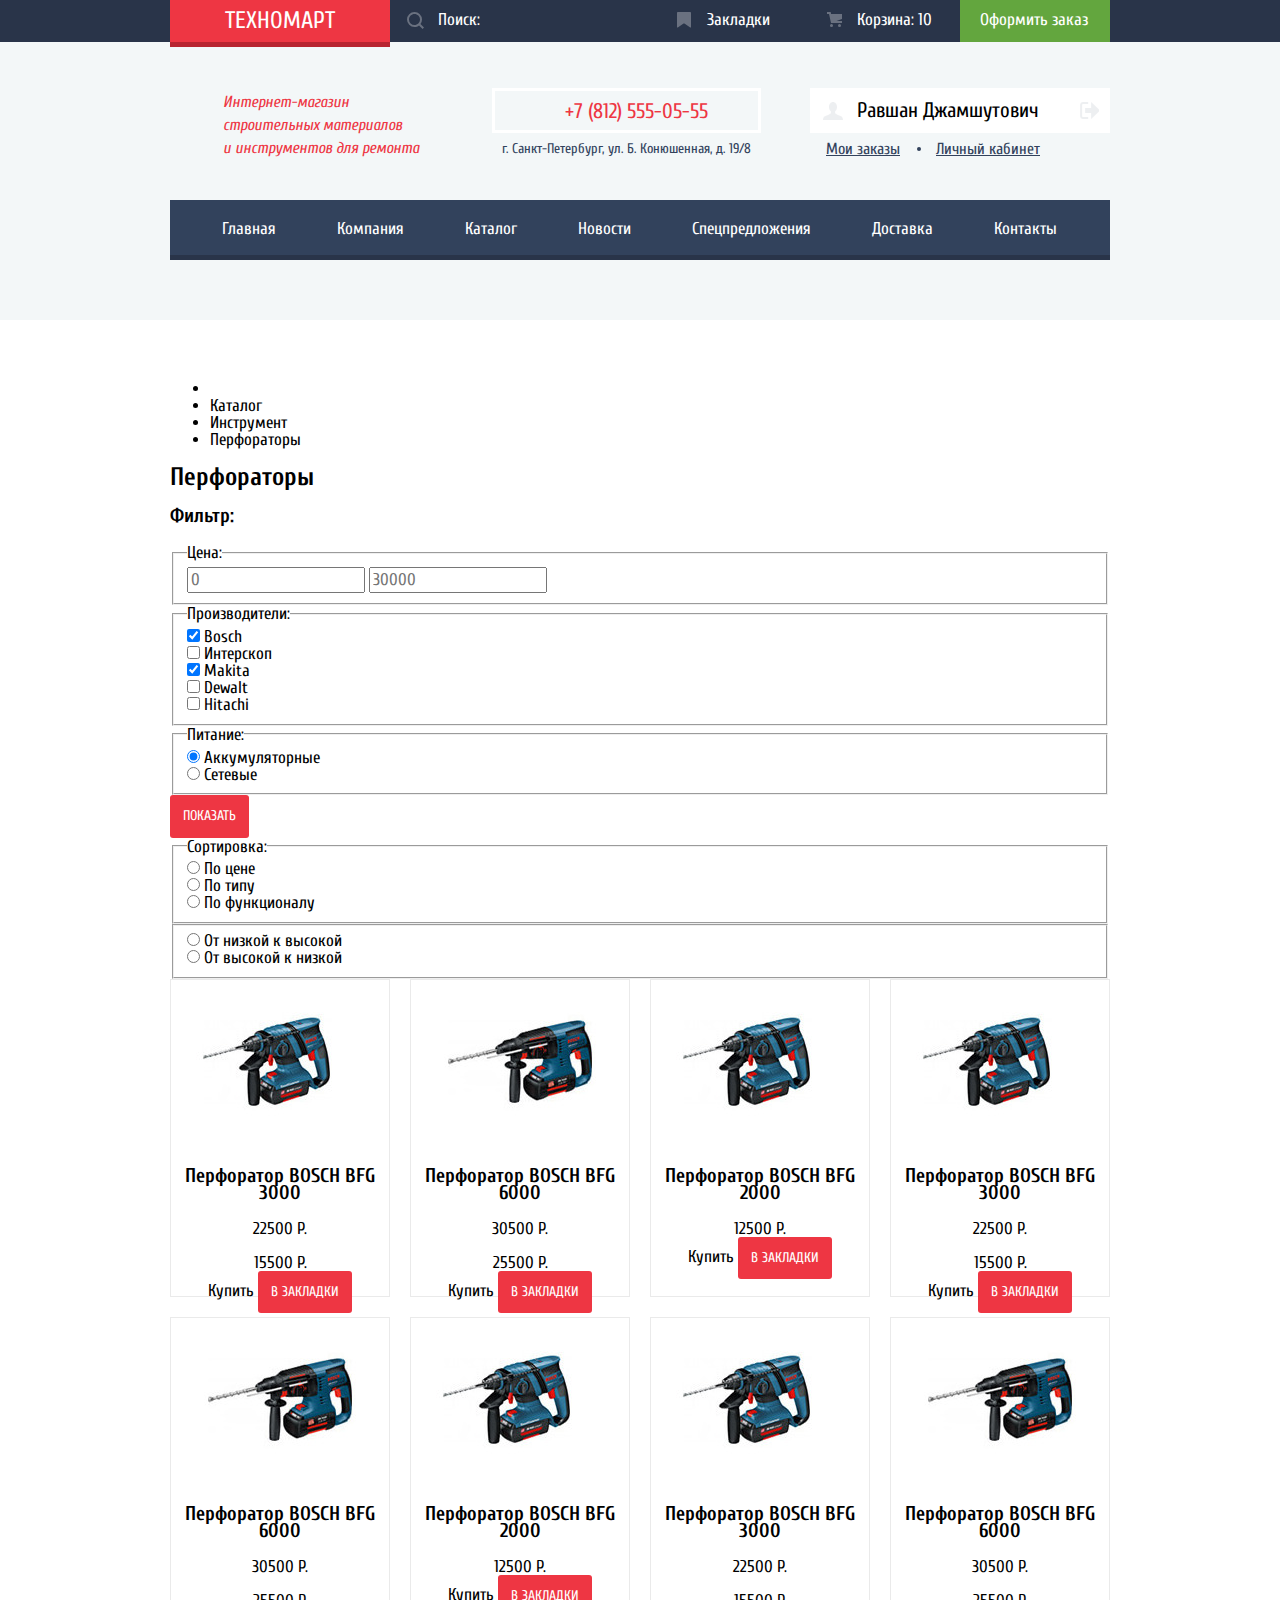
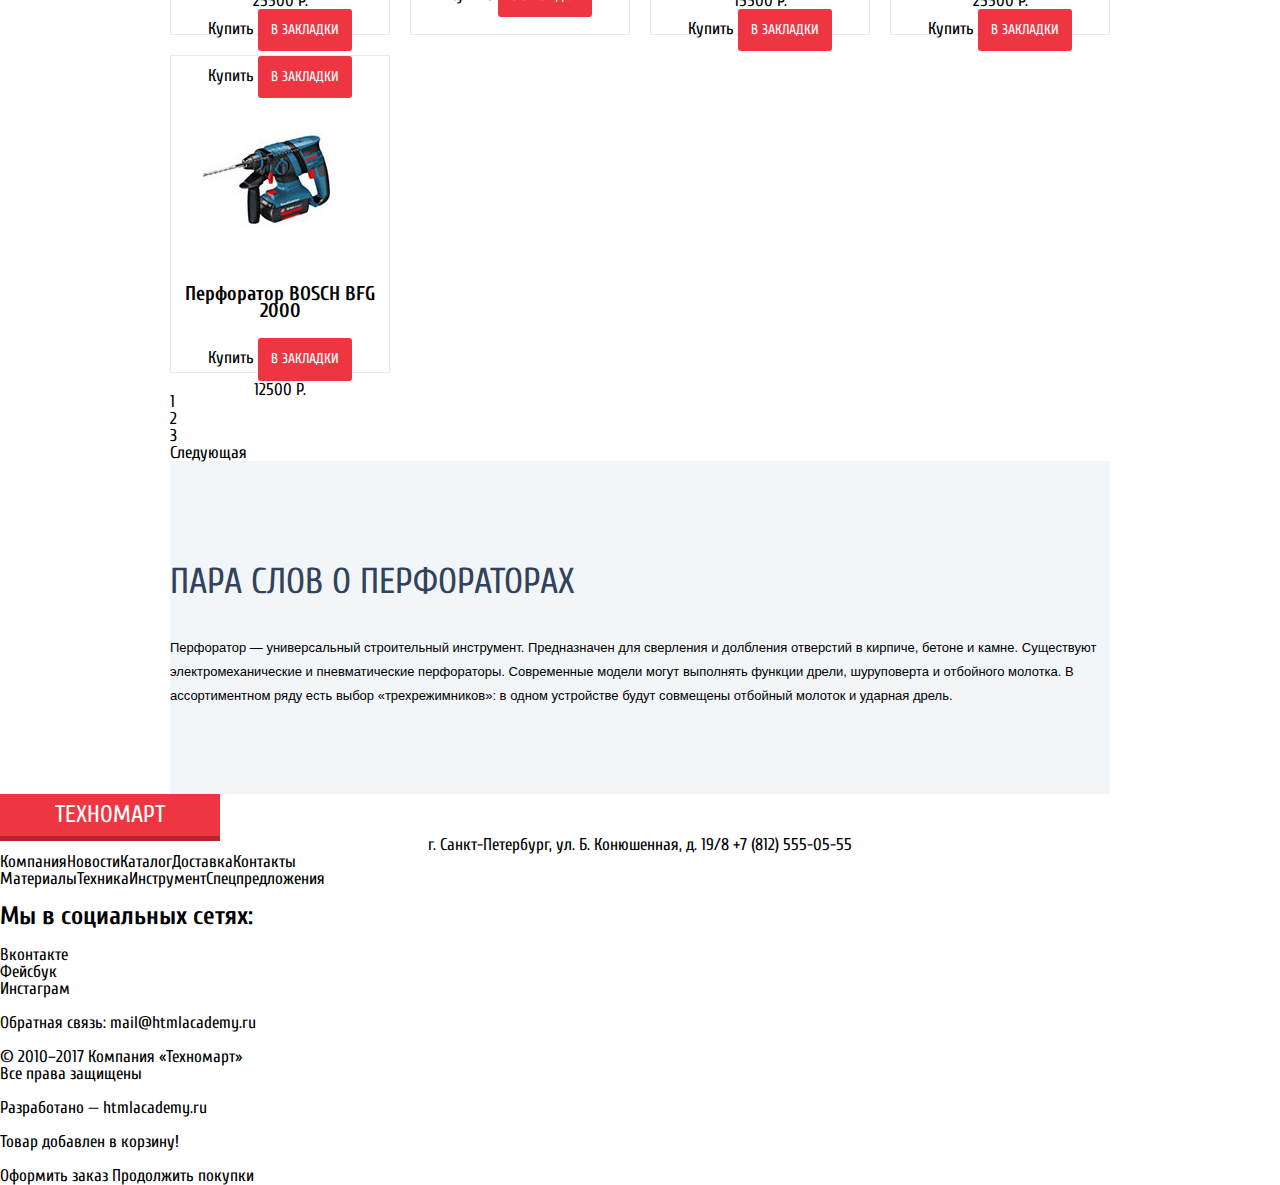
==== commit c87cfb89: "Доделана шапка" ====
--- a/catalog.html
+++ b/catalog.html
@@ -27,16 +27,16 @@
         </div>  
       </div>
       <div class="header-middle wrapper">
-        <h1 class="main-title">Интернет-магазин строительных материалов и инструментов для ремонта</h1> 
+        <h1 class="main-title">Интернет-магазин строительных материалов и&nbsp;инструментов для ремонта</h1> 
         <p class="header-contacts">
-          <a class="phone-number link" href="tel:+78125550555">+7 (812) 555-05-55</a>
-          <span class="address">г. Санкт-Петербург, ул. Б. Конюшенная, д. 19/8</span> 
-        </p>
-        <ul class="user-navigation">
-          <li class="user-navigation-item"><a href="#">Равшан Джамшутович</a></li>
-          <li class="user-navigation-item"><button class="button" type="button">Выйти</button>
-          <li class="user-navigation-item"><a href="#">Мои заказы</a></li>
-          <li class="user-navigation-item"><a href="#">Личный кабинет</a></li>
+          <a class="phone-number link" href="tel:+78125550555">+7&nbsp;(812)&nbsp;555-05-55</a>
+          <span class="address">г.&nbsp;Санкт-Петербург, ул.&nbsp;Б.&nbsp;Конюшенная, д.&nbsp;19/8</span> 
+        </p>
+        <ul class="user-navigation user-navigation-logged">
+          <li class="user-navigation-item"><a class="user-navigation-link username" href="#">Равшан Джамшутович</a></li>
+          <li class="user-navigation-item"><button class="user-navigation-link logout" type="button"><span class="visually-hidden">Выйти</span></button>
+          <li class="user-navigation-item"><a class="user-navigation-link orders" href="#">Мои заказы</a></li>
+          <li class="user-navigation-item"><a class="user-navigation-link profile" href="#">Личный кабинет</a></li>
         </ul>
       </div>
       <div class="header-bottom wrapper">
--- a/css/style.css
+++ b/css/style.css
@@ -37,7 +37,7 @@
 
 .main-header {
   margin-bottom: 60px;
-  padding-bottom: 60px;
+  padding-bottom: 65px;
 
   color: #000000;
 
@@ -92,9 +92,14 @@
   box-shadow: 0 5px 0 0 #8F1821;
 }
 
+.search {
+  position: relative;
+}
+
 .search .input {
+
   width: 270px;
-  padding: 11px 0 13px 50px;
+  padding: 11px 10px 13px 48px;
 
   font-size: inherit;
   line-height: inherit;
@@ -139,9 +144,67 @@
   box-sizing: border-box;
   min-width: 150px;
   min-height: 42px;
-  padding: 11px 0 13px 50px;
+  padding: 11px 10px 13px 47px;
 
   color: #ffffff;
+}
+
+.shop-navigation-link.bookmarks,
+.shop-navigation-link.basket {
+  position: relative;
+}
+
+.search:before,
+.shop-navigation-link.bookmarks:before,
+.shop-navigation-link.basket:before {
+  content: "";
+  position: absolute;
+  top: 12px;
+  left: 17px;
+  background-repeat: no-repeat;
+  opacity: 0.3;
+
+}
+
+.shop-navigation-link.bookmarks::before {
+  width: 14px;
+  height: 16px;
+
+  background-image: url("../img/icon-bookmark.svg");
+
+}
+
+.shop-navigation-link.basket::before {
+  width: 15px;
+  height: 15px;
+
+  background-image: url("../img/icon-cart.svg");
+}
+
+.search::before {
+  width: 17px;
+  height: 17px;
+
+  background-image: url("../img/icon-search.svg");
+}
+
+.search:hover::before,
+.search:focus::before,
+.shop-navigation-link.bookmarks:hover::before,
+.shop-navigation-link.bookmarks:focus::before,
+.shop-navigation-link.basket:hover::before,
+.shop-navigation-link.basket:focus::before {
+  opacity: 1;
+}
+
+.search:active::before,
+.shop-navigation-link.bookmarks:active::before,.shop-navigation-link.basket:active::before {
+  opacity: 0.5;
+}
+
+.search:focus-within::before {
+  opacity: 1;
+  background-image: url("../img/icon-search-red.svg");
 }
 
 .shop-navigation-link.order {
@@ -172,13 +235,17 @@
 /* Середина */
 .header-middle {
   display: flex;
+  justify-content: space-between;
 
   padding-top: 46px;
+  padding-bottom: 10px;
+  margin-bottom: 12px;
 }
 
 .main-title {
   width: 200px;
-  padding: 10px 10px 10px 53px;
+  margin: 0;
+  padding: 3px 20px 0 53px;
 
   font-size: 16px;
   line-height: 23px;
@@ -188,9 +255,17 @@
   color: #ee3643;
 }
 
+.header-contacts {
+  margin: 0;
+  padding: 0 20px 0 20px;
+
+  text-align: center;
+}
+
 .phone-number {
   display: block;
-  padding: 10px 42px 8px 71px;
+  padding: 10px 50px 8px 70px;
+  margin-bottom: 4px; 
 
   font-size: 21px;
   line-height: 21px;
@@ -202,7 +277,7 @@
 .address {
   font-size: 14px;
   line-height: 24px;
-  text-align: center;
+ 
   color: #32425c;
 }
 
@@ -212,23 +287,139 @@
 
   list-style: none;
 }
+
+.user-navigation-logged {
+  width: 300px;
+}
+
 
 .user-navigation-item {
   display: inline-block;
+
+  line-height: 45px;
 }
 
 .user-navigation-link {
-  padding: 14px 25px 11px 25px;
+  display: inline-block;
+
+  position: relative;
+  padding: 12px 25px;
 
   font-size: 21px;
   line-height: 21px;
+  vertical-align: top;
 
   background-color: #ffffff;
 }
 
-.user-navigation-link .enter {
+.user-navigation-link.enter {
   padding-left: 48px;
 }
+
+
+.user-navigation-link.username {
+  width: 197px;
+  padding-left: 47px;
+  padding-right: 10px;
+}
+
+.user-navigation-link.logout {
+  position: relative;
+  width: 40px;
+  height: 45px;
+  margin-left: -8px;
+
+  border: none;
+  cursor: pointer;
+}
+
+.user-navigation-link.orders,
+.user-navigation-link.profile {
+  position: relative;
+
+  padding: 0 16px;
+
+  font-size: 16px;
+  line-height: 32px;
+  color: #32425c;
+  text-decoration: underline;
+
+  background: none;
+}
+
+.user-navigation-link.orders::after {
+  position: absolute;
+  content: "";
+
+  width: 4px;
+  height: 4px;
+
+  top: 14px;
+  right: -5px;
+
+  background-color: #32425c;
+
+  border-radius: 50%
+}
+
+.user-navigation-link.enter::before,
+.user-navigation-link.username::before,
+.user-navigation-link.logout::after {
+  content: "";
+
+  position: absolute;
+  top: 14px;
+  left: 9px;
+  width: 20px;
+  height: 17px;
+
+  background-image: url("../img/icon-login-black.svg");
+  background-repeat: no-repeat;
+  opacity: 0.08;
+
+}
+
+.user-navigation-link.logout::after {
+  left: 19px;
+  background-image: url("../img/icon-logout.svg");
+}
+
+.user-navigation-link.username::before {
+  left: 13px;
+  height: 18px;
+
+  background-image: url("../img/icon-user.svg");
+}
+
+.user-navigation-link:hover,
+.user-navigation-link:focus {
+  color: #ee3643;
+}
+
+.user-navigation-link:active {
+  color: rgba(0, 0, 0, 0.08);
+}
+
+.user-navigation-link.enter:hover::before,
+.user-navigation-link.enter:focus::before,
+.user-navigation-link.username:hover::before,
+.user-navigation-link.username:focus::before,
+.user-navigation-link.logout:hover::after,
+.user-navigation-link.logout:focus::after   {
+  opacity: 1;
+}
+
+.user-navigation-link.enter:active::before,
+.user-navigation-link.username:active::before,
+.user-navigation-link.logout:active::after 
+ {
+  opacity: 0.08;
+}
+
+/* Середина залогинен */
+
+
+
 /* Низ */
 .site-navigation {
   display: flex;
@@ -244,10 +435,20 @@
 }
 .site-navigation-item {
   flex-grow: 1;
-}
+  display: inline;
+}
+
+.site-navigation-item:first-child .site-navigation-link {
+  padding-left: 52px;
+}
+
+.site-navigation-item:last-child .site-navigation-link {
+  padding-right: 52px;
+}
+
 .site-navigation-link {
-  display: inline-block;
-  padding: 22px 31px 26px 31px;
+  display: block;
+  padding: 20px 30px 18px 30px;
 
   color: inherit;
 }
